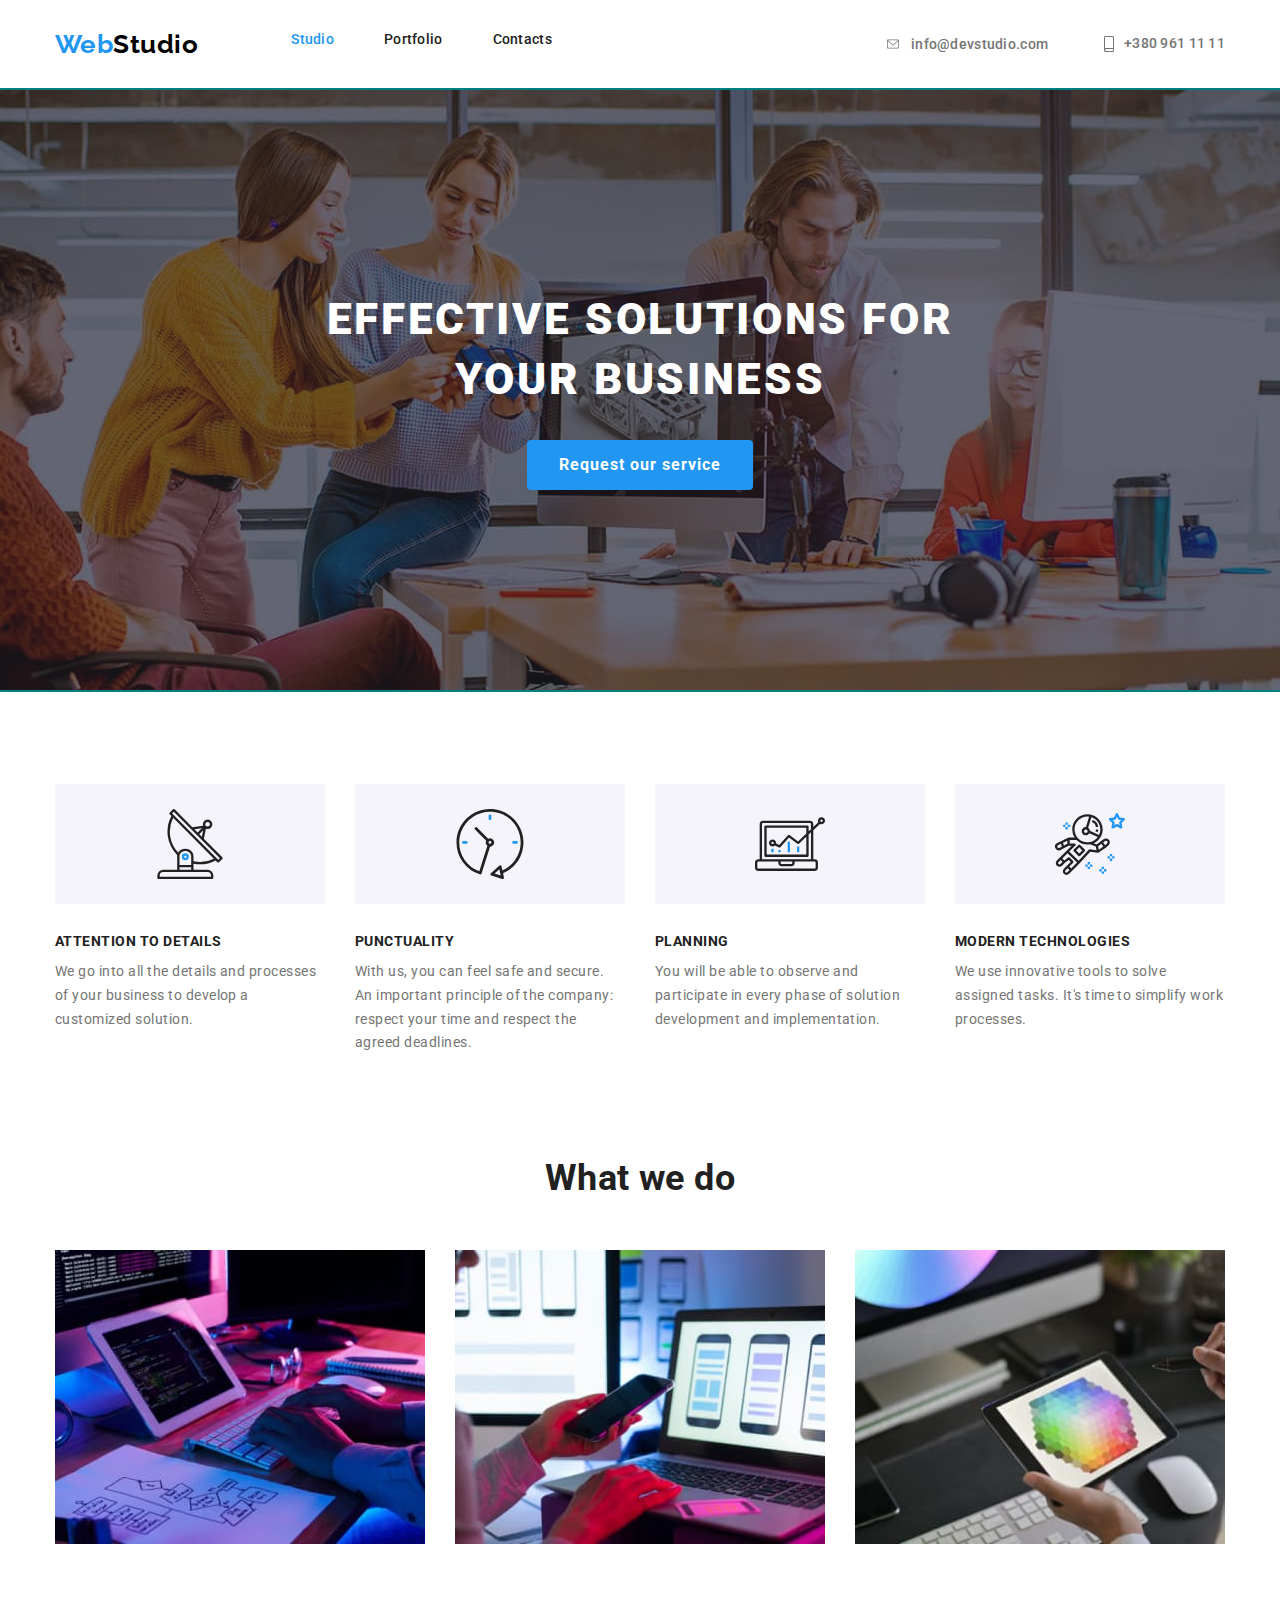
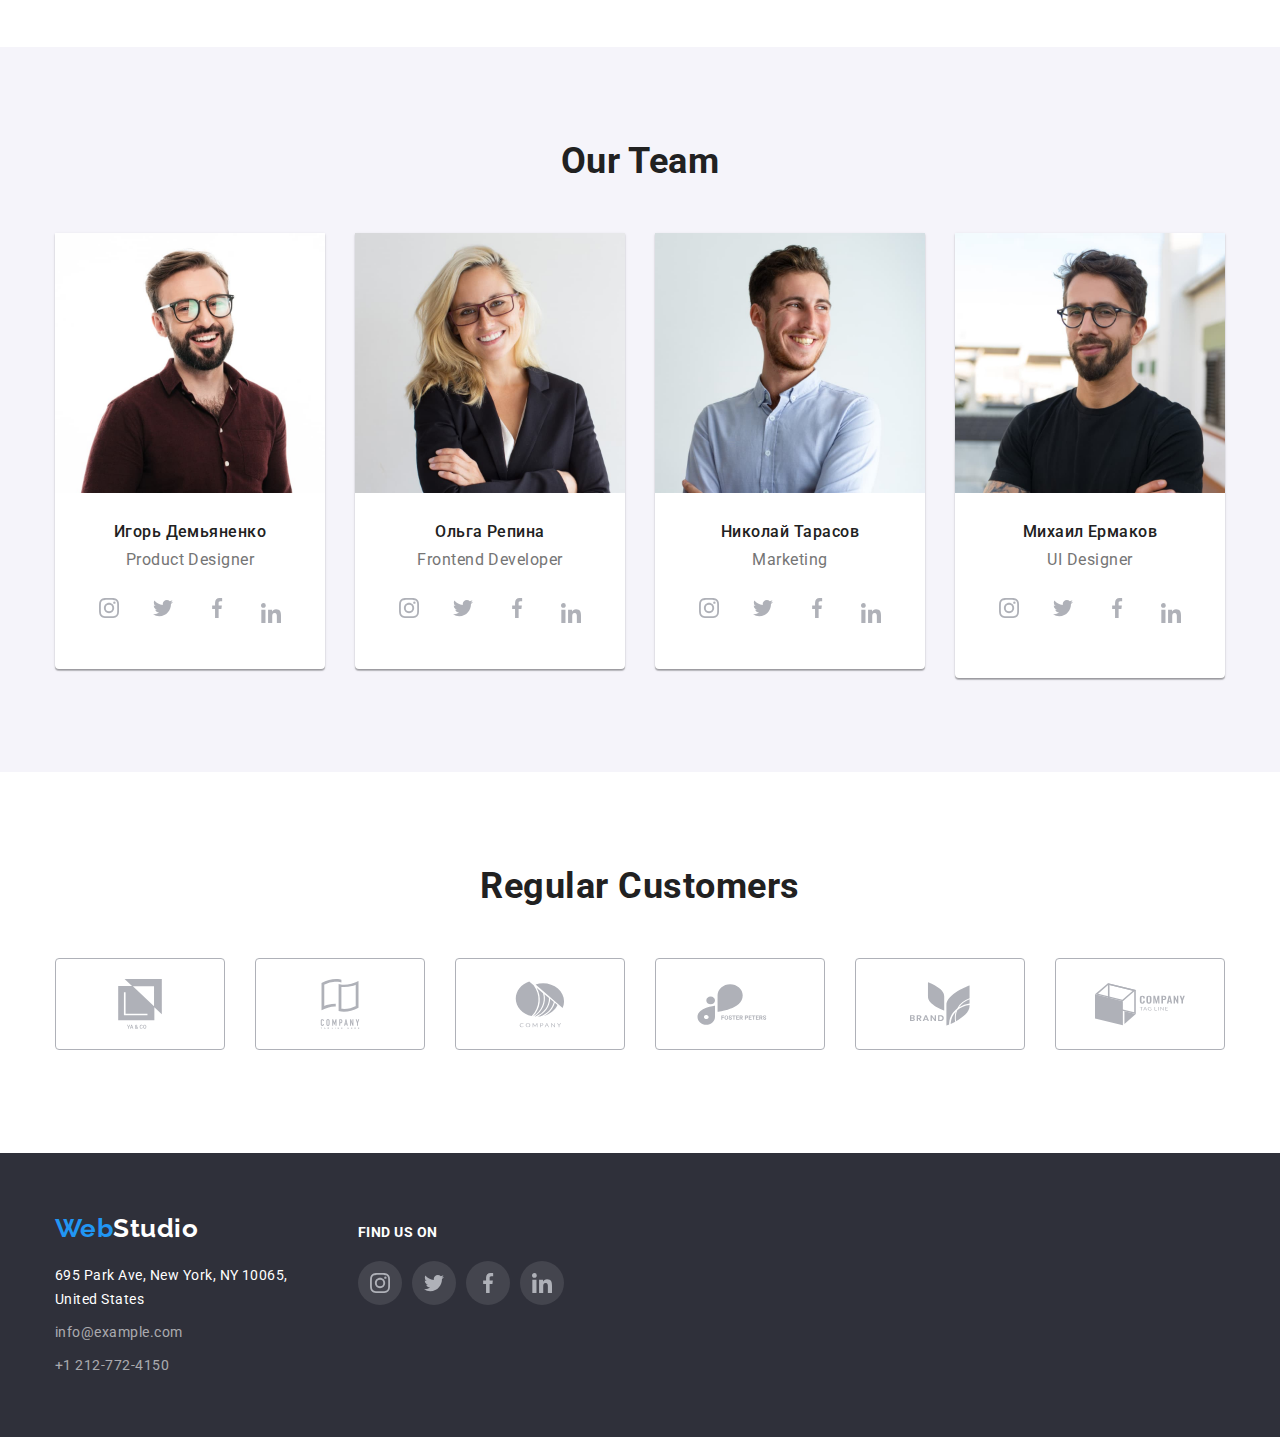
==== index.html @ 0991867a "Initial copy" ====
<!DOCTYPE html>
<html lang="en">
  <head>
    <title>WebStudio Homepage</title>
    <link rel="preconnect" href="https://fonts.googleapis.com" />
    <link rel="preconnect" href="https://fonts.gstatic.com" crossorigin />
    <link
      href="https://fonts.googleapis.com/css2?family=Raleway:wght@700&family=Roboto:wght@400;500;700;900&display=swap"
      rel="stylesheet"
    />
    <link
      rel="stylesheet"
      href="https://cdnjs.cloudflare.com/ajax/libs/modern-normalize/1.1.0/modern-normalize.min.css"
    />
    <link rel="stylesheet" href="./css/styles.css" />
    <meta charset="utf-8" />
  </head>

  <body>
    <!-- Header Section -->
    <header class="page-header">
      <div class="container header">
        <nav class="main-nav">
          <a href="./index.html" class="logo nodecor">Web<span class="logo-header">Studio</span></a>
          <ul class="site-nav nolist">
            <li class="item"><a class="link current nodecor" href="./index.html">Studio</a></li>
            <li class="item">
              <a class="link nodecor" href="./portfolio.html">Portfolio</a>
            </li>
            <li class="item"><a class="link nodecor" href="">Contacts</a></li>
          </ul>
        </nav>

        <ul class="site-nav-contacts nolist">
          <li class="item">
            <a class="header-contacts nodecor" href="mailto:info@devstudio.com"
              ><svg class="header-icon" width="16" height="12">
                <use href="./images/icons.svg#icon-envelope"></use></svg
              >info@devstudio.com</a
            >
          </li>
          <li class="item">
            <a class="header-contacts nodecor" href="tel:+380961111111"
              ><svg class="header-icon" width="16" height="16">
                <use href="./images/icons.svg#icon-smartphone"></use></svg
              >+380 961 11 11</a
            >
          </li>
        </ul>
      </div>
    </header>

    <!-- Main section -->
    <main>
      <!-- Hero section -->
      <section class="section hero hero-container overlay">
        <h1 class="hero-title">Effective solutions for your business</h1>
        <button class="button hero" type="button">Request our service</button>
      </section>

      <!-- Advantages section -->
      <section class="section">
        <div class="container">
          <h2 hidden>Company's advantages</h2>
          <ul class="adv nolist">
            <li class="adv-item">
              <div class="advantages-thumb">
                <svg class="advantages-icon" width="70px" height="70px">
                  <use href="./images/icons.svg#icon-antenna"></use>
                </svg>
              </div>

              <h3 class="advantages-features">Attention to details</h3>
              <p class="advantages-text">
                We go into all the details and processes of your business to develop a customized
                solution.
              </p>
            </li>
            <li class="adv-item">
              <div class="advantages-thumb">
                <svg class="advantages-icon" width="70px" height="70px">
                  <use href="./images/icons.svg#icon-clock"></use>
                </svg>
              </div>
              <h3 class="advantages-features">Punctuality</h3>
              <p class="advantages-text">
                With us, you can feel safe and secure. An important principle of the company:
                respect your time and respect the agreed deadlines.
              </p>
            </li>
            <li class="adv-item">
              <div class="advantages-thumb">
                <svg class="advantages-icon" width="70px" height="70px">
                  <use href="./images/icons.svg#icon-diagram"></use>
                </svg>
              </div>
              <h3 class="advantages-features">Planning</h3>
              <p class="advantages-text">
                You will be able to observe and participate in every phase of solution development
                and implementation.
              </p>
            </li>
            <li class="adv-item">
              <div class="advantages-thumb">
                <svg class="advantages-icon" width="70px" height="70px">
                  <use href="./images/icons.svg#icon-astronaut"></use>
                </svg>
              </div>
              <h3 class="advantages-features">Modern technologies</h3>
              <p class="advantages-text">
                We use innovative tools to solve assigned tasks. It's time to simplify work
                processes.
              </p>
            </li>
          </ul>
        </div>
      </section>

      <!-- 'What we do' section -->
      <section class="section no-top-padding">
        <div class="container">
          <h2 class="wedo-title">What we do</h2>
          <ul class="wedo-list nolist">
            <li class="item">
              <img
                src="./images/studio/what-we-do-1.jpg"
                alt="Person types in front of a tablet"
                width="370"
                height="294"
              />
            </li>
            <li class="item">
              <img
                src="./images/studio/what-we-do-2.jpg"
                alt="Person holds a cellphone"
                width="370"
                height="294"
              />
            </li>
            <li class="item">
              <img
                src="./images/studio/what-we-do-3.jpg"
                alt="Person looks at a tablet"
                width="370"
                height="294"
              />
            </li>
          </ul>
        </div>
      </section>

      <!-- 'Our Team' section-->
      <section class="section team">
        <div class="container team">
          <h2 class="team-title">Our Team</h2>
          <ul class="team-list nolist">
            <li class="team-member">
              <img
                src="./images/studio/our-team-1.jpg"
                alt="Фото Игоря Демьяненко"
                width="270"
                height="260"
                lang="ru"
              />
              <div class="team-member-description">
                <h3 class="team-name" lang="ru">Игорь Демьяненко</h3>
                <p class="team-role">Product Designer</p>
              </div>

              <ul class="social">
                <li>
                  <a class="social-link nodecor" href="" aria-label="Instagram Icon">
                    <span class="visually-hidden">Link to Instagram</span>
                    <svg class="social-icon" width="20px" height="20px">
                      <use href="./images/icons.svg#icon-instagram"></use></svg
                  ></a>
                </li>
                <li>
                  <a class="social-link nodecor" href="" aria-label="Twitter Icon">
                    <span class="visually-hidden">Link to Twitter</span>
                    <svg class="social-icon" width="20px" height="20px">
                      <use href="./images/icons.svg#icon-twitter"></use>
                    </svg>
                  </a>
                </li>
                <li>
                  <a class="social-link nodecor" href="" aria-label="Facebook Icon">
                    <span class="visually-hidden">Link to Facebook</span>
                    <svg class="social-icon" width="20px" height="20px">
                      <use href="./images/icons.svg#icon-facebook"></use>
                    </svg>
                  </a>
                </li>
                <li>
                  <a class="social-link nodecor" href="" aria-label="LinkedIn Icon">
                    <span class="visually-hidden">Link to LinkedIn</span>
                    <svg class="social-icon" width="20px" height="20px">
                      <use href="./images/icons.svg#icon-linkedin"></use></svg
                  ></a>
                </li>
              </ul>
            </li>
            <li class="team-member">
              <img
                src="./images/studio/our-team-2.jpg"
                alt="Фото Ольги Репиной"
                width="270"
                height="260"
                lang="ru"
              />
              <div class="team-member-description">
                <h3 class="team-name" lang="ru">Ольга Репина</h3>
                <p class="team-role">Frontend Developer</p>
              </div>
              <ul class="social">
                <li>
                  <a class="social-link nodecor" href="" aria-label="Instagram Icon">
                    <span class="visually-hidden">Link to Instagram</span>
                    <svg class="social-icon" width="20px" height="20px">
                      <use href="./images/icons.svg#icon-instagram"></use></svg
                  ></a>
                </li>
                <li>
                  <a class="social-link nodecor" href="" aria-label="Twitter Icon">
                    <span class="visually-hidden">Link to Twitter</span>
                    <svg class="social-icon" width="20px" height="20px">
                      <use href="./images/icons.svg#icon-twitter"></use>
                    </svg>
                  </a>
                </li>
                <li>
                  <a class="social-link nodecor" href="" aria-label="Facebook Icon">
                    <span class="visually-hidden">Link to Facebook</span>
                    <svg class="social-icon" width="20px" height="20px">
                      <use href="./images/icons.svg#icon-facebook"></use>
                    </svg>
                  </a>
                </li>
                <li>
                  <a class="social-link nodecor" href="" aria-label="LinkedIn Icon">
                    <span class="visually-hidden">Link to LinkedIn</span>
                    <svg class="social-icon" width="20px" height="20px">
                      <use href="./images/icons.svg#icon-linkedin"></use></svg
                  ></a>
                </li>
              </ul>
            </li>
            <li class="team-member">
              <img
                src="./images/studio/our-team-3.jpg"
                alt="Фото Николая Тарасова"
                width="270"
                height="260"
                lang="ru"
              />
              <div class="team-member-description">
                <h3 class="team-name" lang="ru">Николай Тарасов</h3>
                <p class="team-role">Marketing</p>
              </div>
              <ul class="social">
                <li>
                  <a class="social-link nodecor" href="" aria-label="Instagram Icon">
                    <span class="visually-hidden">Link to Instagram</span>
                    <svg class="social-icon" width="20px" height="20px">
                      <use href="./images/icons.svg#icon-instagram"></use></svg
                  ></a>
                </li>
                <li>
                  <a class="social-link nodecor" href="" aria-label="Twitter Icon">
                    <span class="visually-hidden">Link to Twitter</span>
                    <svg class="social-icon" width="20px" height="20px">
                      <use href="./images/icons.svg#icon-twitter"></use>
                    </svg>
                  </a>
                </li>
                <li>
                  <a class="social-link nodecor" href="" aria-label="Facebook Icon">
                    <span class="visually-hidden">Link to Facebook</span>
                    <svg class="social-icon" width="20px" height="20px">
                      <use href="./images/icons.svg#icon-facebook"></use>
                    </svg>
                  </a>
                </li>
                <li>
                  <a class="social-link nodecor" href="" aria-label="LinkedIn Icon">
                    <span class="visually-hidden">Link to LinkedIn</span>
                    <svg class="social-icon" width="20px" height="20px">
                      <use href="./images/icons.svg#icon-linkedin"></use></svg
                  ></a>
                </li>
              </ul>
            </li>
            <li class="team-member">
              <img
                src="./images/studio/our-team-4.jpg"
                alt="Фото Михаила Ермакова"
                width="270"
                height="260"
                lang="ru"
              />
              <div class="team-member-description">
                <h3 class="team-name" lang="ru">Михаил Ермаков</h3>
                <p class="team-role">UI Designer</p>
              </div>
              <ul class="social">
                <li>
                  <a class="social-link nodecor" href="" aria-label="Instagram Icon">
                    <span class="visually-hidden">Link to Instagram</span>
                    <svg class="social-icon" width="20px" height="20px">
                      <use href="./images/icons.svg#icon-instagram"></use></svg
                  ></a>
                </li>
                <li>
                  <a class="social-link nodecor" href="" aria-label="Twitter Icon">
                    <span class="visually-hidden">Link to Twitter</span>
                    <svg class="social-icon" width="20px" height="20px">
                      <use href="./images/icons.svg#icon-twitter"></use>
                    </svg>
                  </a>
                </li>
                <li>
                  <a class="social-link nodecor" href="" aria-label="Facebook Icon">
                    <span class="visually-hidden">Link to Facebook</span>
                    <svg class="social-icon" width="20px" height="20px">
                      <use href="./images/icons.svg#icon-facebook"></use>
                    </svg>
                  </a>
                </li>
                <li>
                  <a class="social-link nodecor" href="" aria-label="LinkedIn Icon">
                    <span class="visually-hidden">Link to LinkedIn</span>
                    <svg class="social-icon" width="20px" height="20px">
                      <use href="./images/icons.svg#icon-linkedin"></use></svg
                  ></a>
                </li>
              </ul>
            </li>
          </ul>
        </div>
      </section>
      <section class="section customers">
        <div class="container">
          <h2 class="customers-title">Regular Customers</h2>
          <ul class="customers-list nolist">
            <li class="item">
              <a class="nodecor customers-thumb" href="">
                <svg class="customers-icon" width="96px" height="50px">
                  <use href="./images/icons.svg#icon-client1"></use>
                </svg>
              </a>
            </li>
            <li class="item">
              <a class="nodecor customers-thumb" href="">
                <svg class="customers-icon" width="96px" height="50px">
                  <use href="./images/icons.svg#icon-client2"></use>
                </svg>
              </a>
            </li>
            <li class="item">
              <a class="nodecor customers-thumb" href="">
                <svg class="customers-icon" width="96px" height="50px">
                  <use href="./images/icons.svg#icon-client3"></use>
                </svg>
              </a>
            </li>
            <li class="item">
              <a class="nodecor customers-thumb" href="">
                <svg class="customers-icon" width="126px" height="85px">
                  <use href="./images/icons.svg#icon-client4"></use>
                </svg>
              </a>
            </li>
            <li class="item">
              <a class="nodecor customers-thumb" href="">
                <svg class="customers-icon" width="106px" height="60px">
                  <use href="./images/icons.svg#icon-client5"></use>
                </svg>
              </a>
            </li>
            <li class="item">
              <a class="nodecor customers-thumb" href="">
                <svg class="customers-icon" width="106px" height="90px">
                  <use href="./images/icons.svg#icon-client6"></use>
                </svg>
              </a>
            </li>
          </ul>
        </div>
      </section>
    </main>

    <!-- Footer Section -->
    <footer class="footer">
      <div class="container footer-main">
        <div class="footer-address">
          <a class="logo logo-footer nodecor" href="./index.html"
            >Web<span class="logo-spn">Studio</span></a
          >
          <address>
            <ul class="nolist">
              <li>
                <a
                  class="footer-location nodecor"
                  href="https://goo.gl/maps/E1iEUMU5giMTUFDc8"
                  target="_blank"
                  >695 Park Ave, New York, NY 10065, United States
                </a>
              </li>
              <li>
                <a class="footer-contacts nodecor" href="mailto:info@example.com"
                  >info@example.com</a
                >
              </li>
              <li>
                <a class="footer-contacts nodecor" href="tel:+12127724150">+1 212-772-4150</a>
              </li>
            </ul>
          </address>
        </div>

        <div class="find-us">
          <h3 class="find-us-title">Find us on</h3>
          <ul class="social-footer">
            <li>
              <a class="social-link-footer nodecor" href="" aria-label="Instagram Icon">
                <span class="visually-hidden">Link to Instagram</span>
                <svg class="social-icon-footer" width="20px" height="20px">
                  <use href="./images/icons.svg#icon-instagram"></use></svg
              ></a>
            </li>
            <li>
              <a class="social-link-footer nodecor" href="" aria-label="Twitter Icon">
                <span class="visually-hidden">Link to Twitter</span>
                <svg class="social-icon-footer" width="20px" height="20px">
                  <use href="./images/icons.svg#icon-twitter"></use>
                </svg>
              </a>
            </li>
            <li>
              <a class="social-link-footer nodecor" href="" aria-label="Facebook Icon">
                <span class="visually-hidden">Link to Facebook</span>
                <svg class="social-icon-footer" width="20px" height="20px">
                  <use href="./images/icons.svg#icon-facebook"></use>
                </svg>
              </a>
            </li>
            <li>
              <a class="social-link-footer nodecor" href="" aria-label="LinkedIn Icon">
                <span class="visually-hidden">Link to LinkedIn</span>
                <svg class="social-icon-footer" width="20px" height="20px">
                  <use href="./images/icons.svg#icon-linkedin"></use></svg
              ></a>
            </li>
          </ul>
        </div>
      </div>
    </footer>
  </body>
</html>
---- css/styles.css ----
/* Variables */
:root {
  --brand-color: #2196f3;
  --bg-color-dark: #2f303a;
  --bg-color-light: #f5f4fa;
  --text-primary: #757575;
  --text-secondary: #212121;
  --accent-color: #ffffff;
  --footer-contacts-color: rgba(255, 255, 255, 0.6);
  --footer-social-color: rgba(255, 255, 255, 0.1);
  --logo-header-color: #000000;
  --border-bottom-color: #ececec;
  --item-border-color: #eeeeee;
  --customers-thumb-color: #afb1b8;
}

html {
  box-sizing: border-box;
}

*,
*::before,
*::after {
  box-sizing: inherit;
}

body {
  margin: 0;

  font-family: 'Roboto', sans-serif;
  letter-spacing: 0.03em;

  background-color: var(--accent-color);
  color: var(--text-primary);
}

/* General Geometry */

.container {
  width: 1200px;
  padding-left: 15px;
  padding-right: 15px;
  margin-left: auto;
  margin-right: auto;

  /* outline: 2px solid tomato; */
}

h1,
h2,
h3,
h4,
h5,
h6,
p,
ul {
  margin-top: 0;
  margin-bottom: 0;
  padding: 0;
}

img {
  display: block;
  max-width: 100%;
  height: auto;
}

/*Singletones and Patterns*/

.nolist {
  list-style: none;
  padding: 0;
  margin: 0;
}

.nolist li {
  margin-bottom: 9px;
}

.nolist li:last-child {
  margin-bottom: 0px;
}

.site-nav-contacts .item {
  margin-bottom: 0px;
}

.nolist a {
  margin: 0;
}

.nodecor {
  text-decoration: none;
}

.visually-hidden {
  position: absolute;
  white-space: nowrap;
  width: 1px;
  height: 1px;
  overflow: hidden;
  border: 0;
  padding: 0;
  clip: rect(0 0 0 0);
  clip-path: inset(50%);
  margin: -1px;
}

/* Buttons */

.button {
  display: inline-block;
  border-radius: 4px;
  border-color: transparent;
  border-width: 0;

  font-family: inherit;
  cursor: pointer;
  font-weight: 500;
  font-size: 16px;
  line-height: 1.6;
  text-align: center;
  letter-spacing: inherit;
}

.button.hero {
  padding: 10px 32px;
  min-width: 216px;
  min-height: 50px;

  font-weight: 700;
  font-size: 16px;
  line-height: 1.88;
  align-items: center;
  text-align: center;
  letter-spacing: 0.06em;

  background-color: var(--brand-color);
  color: var(--accent-color);
}

/* For the first button that selects all items */
.button.all {
  padding: 6px 25px;
  min-width: 73px;
  min-height: 38px;

  background-color: var(--bg-color-light);
  color: var(--text-secondary);
}

.button.idle {
  padding: 6px 22px;
  min-width: 125px;
  min-height: 38px;

  background-color: var(--bg-color-light);
  color: var(--text-secondary);
}

.button:hover,
.button:focus,
.button:active {
  background-color: var(--brand-color);
  color: var(--accent-color);
}

/* HEADER */
.page-header > .container {
  display: flex;
}
.logo {
  font-family: 'Raleway', sans-serif;
  font-weight: 700;
  font-size: 26px;
  line-height: 1.2;

  color: var(--brand-color);
}
.logo-header {
  color: var(--logo-header-color);
}

/* Site navigation */
.main-nav {
  display: flex;
  align-items: center;
}

.site-nav {
  display: flex;
  margin-left: 93px;

  font-weight: 500;
  font-size: 14px;
  line-height: 1.14;
  letter-spacing: 0.02em;
}

.site-nav .item:not(:last-child) {
  margin-right: 50px;
}

.site-nav a:hover,
.site-nav a:focus,
.header-contacts:hover,
.header-contacts:focus {
  color: var(--brand-color);
}
.header-icon:hover,
.header-icon:focus {
  fill: var(--brand-color);
}

.link {
  display: block;
  padding-top: 32px;
  padding-bottom: 32px;

  color: var(--text-secondary);
}

.site-nav .link.current {
  color: var(--brand-color);
}

/* Header Contacts */

.site-nav-contacts {
  display: flex;
  align-items: center;
  margin-left: auto;
}

.site-nav-contacts .item + .item {
  margin-left: 50px;
}

.header-contacts {
  display: flex;
  align-items: center;
  padding-top: 32px;
  padding-bottom: 32px;

  font-weight: 500;
  font-size: 14px;
  line-height: 1.14;
  letter-spacing: 0.02em;

  color: inherit;
}

.container.header {
  margin-bottom: 0px;
}

.page-header {
  border-bottom: 1px solid var(--border-bottom-color);
}

.header-icon {
  margin-right: 10px;
  fill: currentColor;
}

/* HEADER end */

/* STUDIO PAGE MAIN */

.section {
  padding-top: 94px;
  padding-bottom: 94px;
}

.section.no-top-padding {
  padding-top: 0px;
}

/* Hero section */

.hero {
  background-color: var(--bg-color-dark);
  text-align: center;
  padding-top: 200px;
  padding-bottom: 200px;
}

.overlay {
  max-width: 1600px;
  min-height: 600px;
  margin-left: auto;
  margin-right: auto;
  outline: 2px solid teal;
  background-image: linear-gradient(to right, rgba(47, 48, 58, 0.4), rgba(47, 48, 58, 0.4)),
    url('../images/studio/hero-bg.jpg');
  background-repeat: no-repeat;
  background-position: center;
  background-size: cover;
}

.hero-title {
  margin-top: 0;
  /* margin for the hero button */
  margin-bottom: 30px;
  width: 696px;
  margin-left: auto;
  margin-right: auto;

  font-weight: 900;
  font-size: 44px;
  line-height: 1.36;
  letter-spacing: 0.06em;
  text-transform: uppercase;

  color: var(--accent-color);
}

/* Advantages section */
.adv {
  display: flex;
}

.advantages-thumb {
  display: flex;
  align-items: center;
  justify-content: center;
  width: 270px;
  height: 120px;
  margin-bottom: 30px;
  border-radius: 4px;
  background-color: var(--bg-color-light);
}

.advantages-thumb:hover {
  filter: drop-shadow(0px 4px 4px rgba(0, 0, 0, 0.25)) drop-shadow(0px 4px 4px rgba(0, 0, 0, 0.25));
}

.advantages-features {
  margin-bottom: 10px;

  font-weight: 700;
  font-size: 14px;
  line-height: 1.14;
  text-transform: uppercase;

  color: var(--text-secondary);
}

.advantages-text {
  font-size: 14px;
  line-height: 1.7;
}

.adv-item:not(:last-child) {
  margin-right: 30px;
}

/* We do section */
.wedo-title {
  margin-bottom: 50px;

  font-weight: 700;
  font-size: 36px;
  line-height: 1.16;
  text-align: center;

  color: var(--text-secondary);
}

.wedo-list {
  display: flex;
}

.wedo-list .item:not(:last-child) {
  margin-right: 30px;
}

/* Team section */
.team {
  background-color: var(--bg-color-light);
  margin-bottom: 0px;
}

.team-list {
  display: flex;
}

.team-member:not(:last-child) {
  margin-right: 30px;
}

.team-member {
  background-color: var(--accent-color);
  border-radius: 0 0 4px 4px;
  margin-bottom: 0;
  box-shadow: 0px 1px 3px rgba(0, 0, 0, 0.12), 0px 1px 1px rgba(0, 0, 0, 0.14),
    0px 2px 1px rgba(0, 0, 0, 0.2);
}

.team-member-description {
  padding-top: 30px;
  text-align: center;
}

.team-title {
  margin-bottom: 50px;
  font-weight: 700;
  font-size: 36px;
  line-height: 1.16;
  text-align: center;

  color: var(--text-secondary);
}

.team-name {
  margin-bottom: 10px;

  font-weight: 500;
  font-size: 16px;
  line-height: 1.18;

  color: var(--text-secondary);
}

.team-role {
  font-weight: 400;
  font-size: 16px;
  line-height: 1.18;
}

.social {
  display: flex;
  align-items: center;
  justify-content: center;
  column-gap: 10px;

  padding: 0;
  margin: 0;
  list-style: none;
  margin: 16px 32px 30px 32px;
}

.social-link {
  display: flex;
  align-items: center;
  justify-content: center;

  width: 44px;
  height: 44px;
  border-radius: 50%;
  background-color: var(--accent-color);
  color: var(--customers-thumb-color);
}

.social-icon {
  fill: currentColor;
}

.social-link:hover,
.social-link:focus,
.social-link-footer:hover,
.social-link-footer:focus {
  background-color: var(--brand-color);
  color: var(--accent-color);
}

/* Regular Customers section */

.customers {
  background-color: var(--accent-color);
  margin-bottom: 0px;
}

.customers-title {
  margin-bottom: 50px;
  font-weight: 700;
  font-size: 36px;
  line-height: 1.16;
  text-align: center;

  color: var(--text-secondary);
}

.customers-list {
  display: flex;
  justify-content: center;
}

.customers-thumb {
  display: flex;
  align-items: center;
  justify-content: center;
  margin-bottom: 0;
  background-color: var(--accent-color);
  border: 1px solid;
  border-color: var(--customers-thumb-color);
  color: var(--customers-thumb-color);
  border-radius: 4px;

  width: 170px;
  height: 92px;
}

.customers-icon {
  fill: currentColor;
}

.customers-thumb:hover,
.customers-thumb:focus {
  color: var(--brand-color);
  border-color: var(--brand-color);
}

.customers-list .item:not(:last-child) {
  margin-right: 30px;
}

/* STUDIO PAGE MAIN end*/

/* PORTFOLIO PAGE */
.radio {
  display: flex;
  justify-content: center;

  margin-bottom: 50px;
}

.radio .item {
  margin-bottom: 0;
}

.radio .item:hover,
.radio .item:focus {
  box-shadow: 0px 3px 1px rgba(0, 0, 0, 0.1), 0px 1px 2px rgba(0, 0, 0, 0.08),
    0px 2px 2px rgba(0, 0, 0, 0.12);
  border-radius: 4px;
}

.radio .item:not(:last-child) {
  margin-right: 8px;
}

.portfolio {
  display: flex;
  flex-wrap: wrap;
}

.portfolio .item {
  width: calc((100% - 60px) / 3);
  margin-right: 30px;
  margin-bottom: 30px;
}

.portfolio-item-link {
  display: block;
}

.portfolio-item-link:hover,
.portfolio-item-link:focus {
  box-shadow: 0px 1px 1px rgba(0, 0, 0, 0.12), 0px 4px 4px rgba(0, 0, 0, 0.06),
    1px 4px 6px rgba(0, 0, 0, 0.16);
}

.portfolio .item:nth-child(3n) {
  margin-right: 0px;
}

.portfolio .item:nth-last-child(-n + 3) {
  margin-bottom: 0;
}

.item-description {
  padding-top: 20px;
  padding-bottom: 20px;
  padding-left: 24px;
  padding-right: 24px;
  text-align: left;

  border: 1px solid var(--item-border-color);
  border-top-width: 0px;
}

.items-title {
  margin-bottom: 4px;

  font-weight: 700;
  font-size: 18px;
  line-height: 2;
  letter-spacing: 0.06em;

  color: var(--text-secondary);
}
.items-filter {
  font-size: 16px;
  line-height: 1.9;

  color: var(--text-primary);
}
/* PORTFOLIO PAGE end */

/* Footer */

.logo-footer {
  display: inline-block;
  margin-bottom: 20px;
}
.logo-spn {
  color: var(--accent-color);
}

.footer {
  padding-top: 60px;
  padding-bottom: 60px;

  font-style: normal;

  background-color: var(--bg-color-dark);
}

.footer-main {
  display: flex;
  align-items: baseline;
}

.find-us-title {
  margin-bottom: 20px;

  font-weight: 700;
  font-size: 14px;
  line-height: 1.14;
  text-transform: uppercase;

  color: var(--accent-color);
}

.find-us {
  margin-left: 70px;
}

.social-footer {
  display: flex;
  align-items: center;
  justify-content: center;
  column-gap: 10px;

  padding: 0;
  margin: 0;
  list-style: none;
}

.social-link-footer {
  display: flex;
  align-items: center;
  justify-content: center;

  width: 44px;
  height: 44px;
  border-radius: 50%;
  background-color: var(--footer-social-color);
  color: var(--customers-thumb-color);
}

.social-icon-footer {
  fill: currentColor;
}

.footer-location {
  display: inline-block;
  margin-top: 10px;
  margin-bottom: 9px;
  width: 233px;

  font-size: 14px;
  font-style: normal;
  line-height: 1.7;

  color: var(--accent-color);
}
.footer-contacts {
  display: inline-block;
  margin-bottom: 9px;

  font-size: 14px;
  font-style: normal;
  line-height: 1.7;

  color: var(--footer-contacts-color);
}

.footer-location:hover,
.footer-location:focus,
.footer-contacts:hover,
.footer-contacts:focus {
  color: var(--brand-color);
}
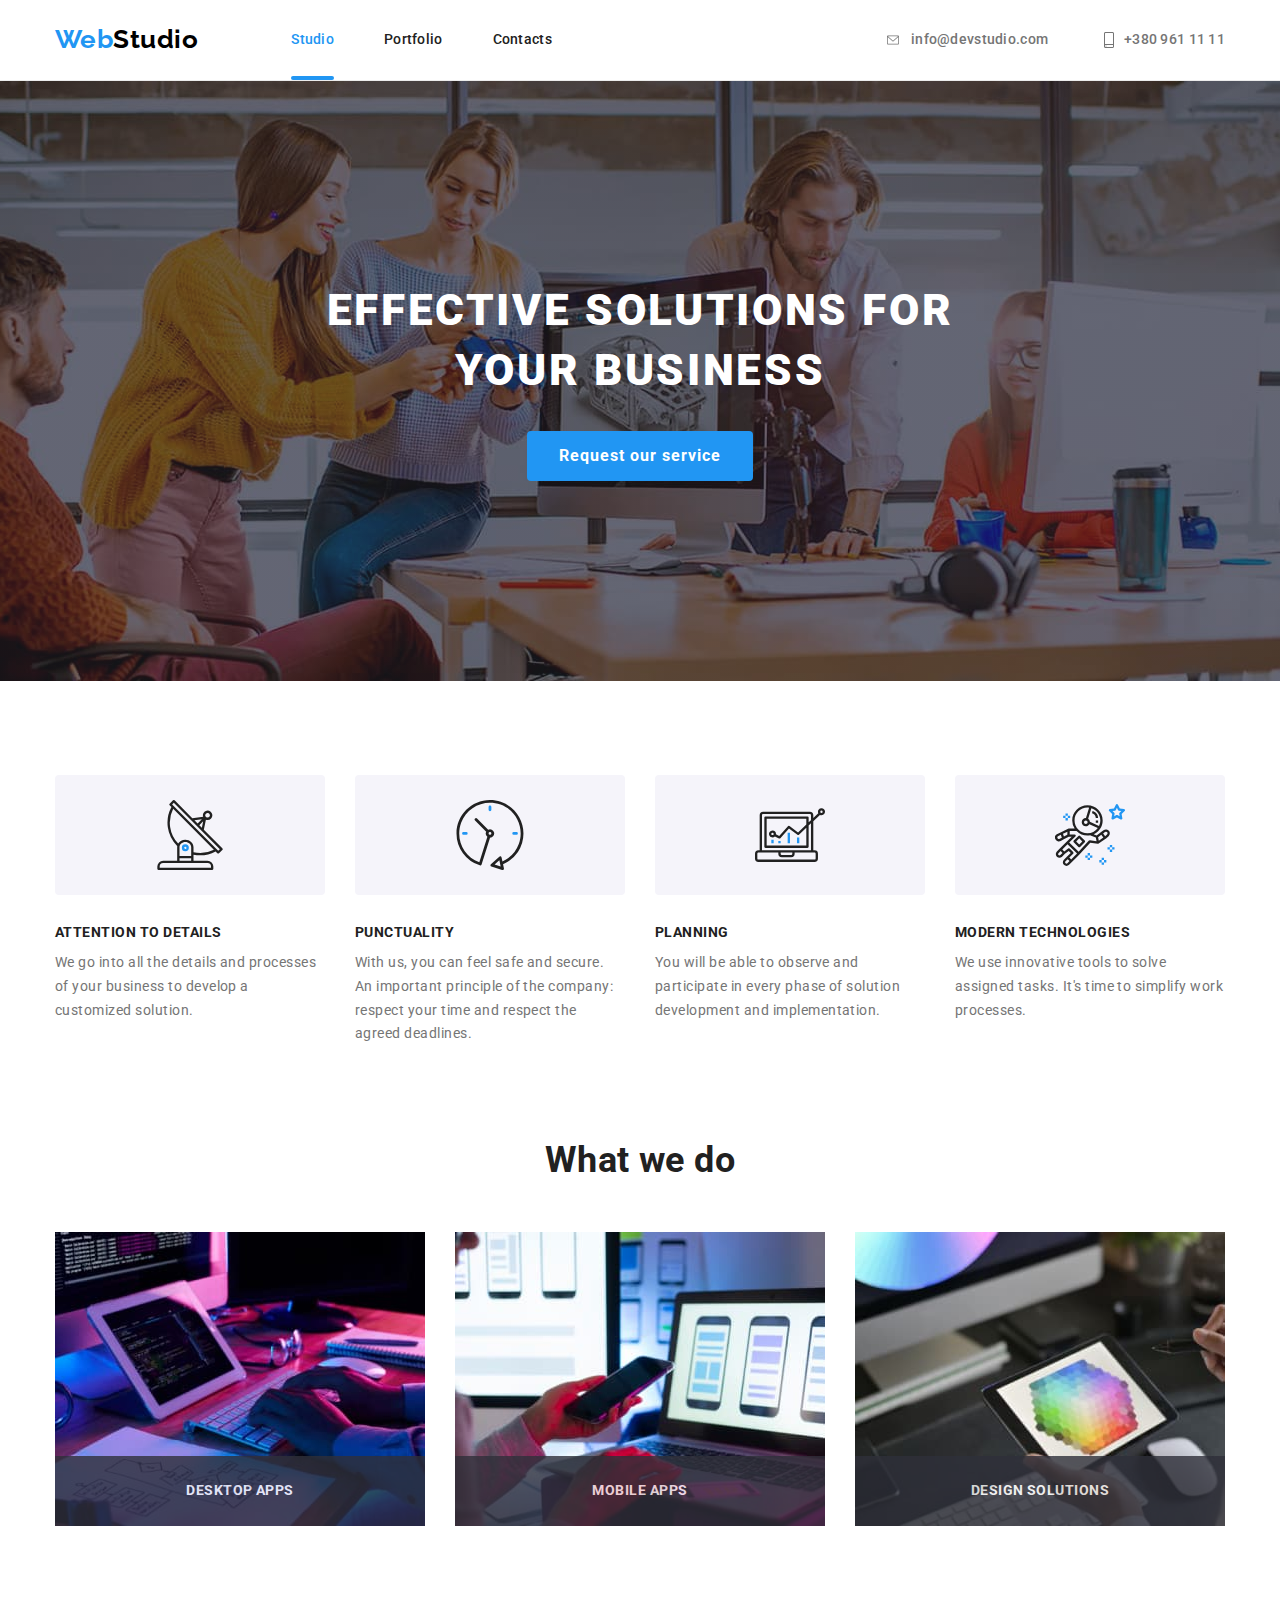
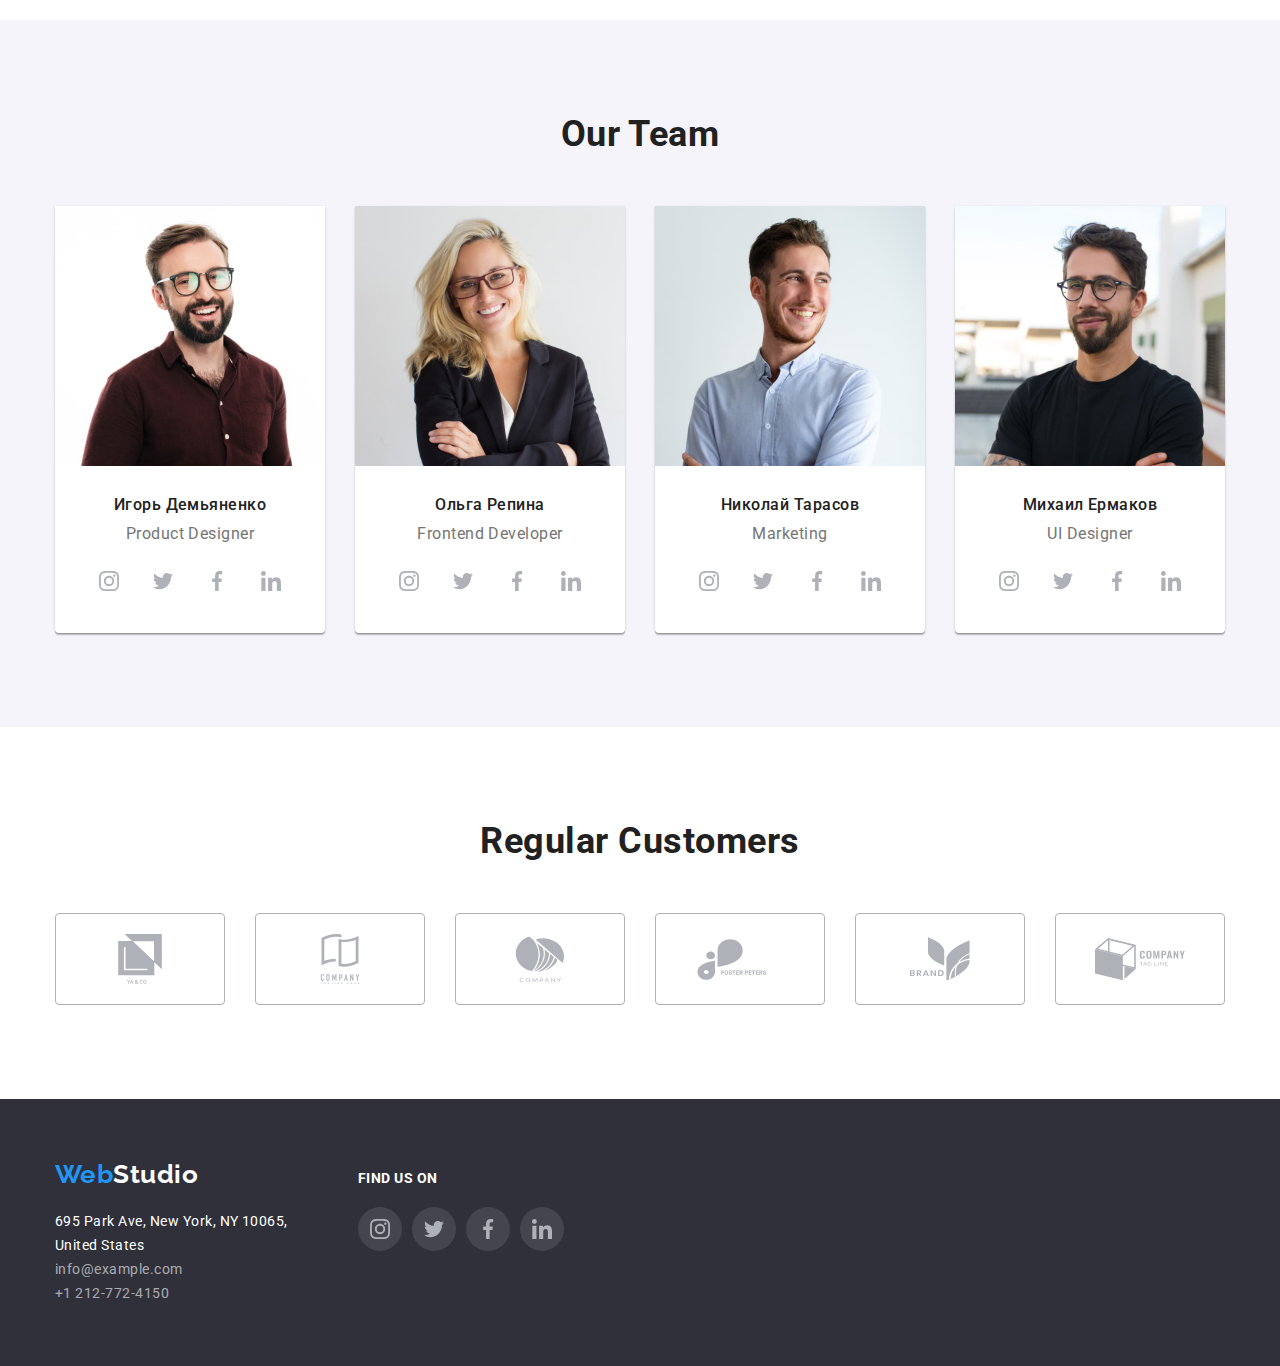
==== commit 6cf249a0: "Modal Window" ====
--- a/index.html
+++ b/index.html
@@ -23,7 +23,9 @@
         <nav class="main-nav">
           <a href="./index.html" class="logo nodecor">Web<span class="logo-header">Studio</span></a>
           <ul class="site-nav nolist">
-            <li class="item"><a class="link current nodecor" href="./index.html">Studio</a></li>
+            <li class="item test">
+              <a class="link current nodecor" href="./index.html">Studio</a>
+            </li>
             <li class="item">
               <a class="link nodecor" href="./portfolio.html">Portfolio</a>
             </li>
@@ -55,7 +57,7 @@
       <!-- Hero section -->
       <section class="section hero hero-container overlay">
         <h1 class="hero-title">Effective solutions for your business</h1>
-        <button class="button hero" type="button">Request our service</button>
+        <button class="button hero" data-modal-open type="button">Request our service</button>
       </section>
 
       <!-- Advantages section -->
@@ -128,6 +130,7 @@
                 width="370"
                 height="294"
               />
+              <p class="wedo-label">Desktop Apps</p>
             </li>
             <li class="item">
               <img
@@ -136,6 +139,7 @@
                 width="370"
                 height="294"
               />
+              <p class="wedo-label">Mobile Apps</p>
             </li>
             <li class="item">
               <img
@@ -144,6 +148,7 @@
                 width="370"
                 height="294"
               />
+              <p class="wedo-label">Design Solutions</p>
             </li>
           </ul>
         </div>
@@ -455,5 +460,20 @@
         </div>
       </div>
     </footer>
+
+    <!-- Modal window -->
+
+    <div class="backdrop is-hidden" data-modal>
+      <div class="modal">
+        <button class="button-modal-close" data-modal-close>
+          <svg width="30px" height="30px">
+            <use href="./images/icons.svg#icon-closeblack"></use>
+          </svg>
+        </button>
+      </div>
+    </div>
+
+    <!-- Script -->
+    <script src="./js/modal.js"></script>
   </body>
 </html>
--- a/css/styles.css
+++ b/css/styles.css
@@ -73,9 +73,11 @@
   margin: 0;
 }
 
-.nolist li {
+/* TODO: Solve this - tel in the header moves */
+
+/* .nolist li {
   margin-bottom: 9px;
-}
+} */
 
 .nolist li:last-child {
   margin-bottom: 0px;
@@ -224,6 +226,23 @@
   color: var(--brand-color);
 }
 
+.site-nav > .item {
+  position: relative;
+}
+
+.current::after {
+  position: absolute;
+
+  bottom: 0;
+  left: 0;
+  content: '';
+  height: 4px;
+  width: 100%;
+
+  background-color: var(--brand-color);
+  border-radius: 2px;
+}
+
 /* Header Contacts */
 
 .site-nav-contacts {
@@ -290,7 +309,6 @@
   min-height: 600px;
   margin-left: auto;
   margin-right: auto;
-  outline: 2px solid teal;
   background-image: linear-gradient(to right, rgba(47, 48, 58, 0.4), rgba(47, 48, 58, 0.4)),
     url('../images/studio/hero-bg.jpg');
   background-repeat: no-repeat;
@@ -371,8 +389,45 @@
   display: flex;
 }
 
+.wedo-list .item {
+  position: relative;
+}
+
 .wedo-list .item:not(:last-child) {
   margin-right: 30px;
+}
+
+/* .wedo-list > .item:hover .wedo-label {
+  display: block;
+} */
+
+/* TODO: resolve issue with li margin in more elegant way */
+
+/* .wedo-list .nolist {
+  margin-bottom: 0px;
+} */
+
+.wedo-label {
+  position: absolute;
+  left: 0;
+  bottom: 0;
+  width: 100%;
+
+  padding: 27px;
+  margin: 0;
+  min-height: 70px;
+  background-color: var(--bg-color-dark);
+  opacity: 0.8;
+
+  font-weight: 700;
+  font-size: 14px;
+  line-height: 1.14;
+  text-align: center;
+  text-transform: uppercase;
+
+  color: var(--accent-color);
+
+  /* display: none; */
 }
 
 /* Team section */
@@ -693,3 +748,108 @@
 .footer-contacts:focus {
   color: var(--brand-color);
 }
+
+/* Modal window */
+.backdrop {
+  position: fixed;
+  top: 0;
+  left: 0;
+
+  /* z-index: 100; */
+
+  width: 100%;
+  height: 100%;
+  background-color: rgba(0, 0, 0, 0.2);
+  border: 1px solid #000000;
+  box-shadow: 0px 4px 4px rgba(0, 0, 0, 0.25);
+}
+
+.backdrop.is-hidden {
+  visibility: hidden;
+  opacity: 0;
+  pointer-events: none;
+}
+
+/* TODO: change position */
+.modal {
+  position: absolute;
+  top: 50%;
+  left: 50%;
+  transform: translate(-50%, -50%);
+  transition: transform 250ms cubic-bezier(0.4, 0, 0.2, 1);
+  /* transform: scaleX(100%); */
+  /* transition: scale opacity; */
+
+  min-width: 528px;
+  min-height: 581px;
+  /* padding: 20px; */
+
+  background-color: var(--accent-color);
+  border-radius: 4px;
+  border: 1px solid #000000;
+  box-shadow: 0px 1px 3px rgba(0, 0, 0, 0.12), 0px 1px 1px rgba(0, 0, 0, 0.14),
+    0px 2px 1px rgba(0, 0, 0, 0.2);
+  /* filter: drop-shadow(0px 4px 4px rgba(0, 0, 0, 0.25)); */
+}
+
+.button-modal-close {
+  position: absolute;
+  top: 8px;
+  right: 8px;
+  padding: 0;
+
+  display: flex;
+  align-items: center;
+  border-radius: 50%;
+  justify-content: center;
+  background-color: inherit;
+  border: 1px solid rgba(0, 0, 0, 0.1);
+
+  font-family: inherit;
+  cursor: pointer;
+  font-weight: 500;
+  font-size: 16px;
+  line-height: 1.6;
+  text-align: center;
+  letter-spacing: inherit;
+}
+
+/* USE FOR PORTFOLIO */
+
+/*  
+.wedo-list > .item:hover .wedo-label {
+  display: block;
+}
+
+
+
+/* .wedo-list .nolist {
+  margin-bottom: 0px;
+} 
+
+.wedo-label {
+  position: absolute;
+  left: 0;
+  bottom: 0;
+  width: 100%;
+
+  padding: 27px;
+  margin: 0;
+  min-height: 70px;
+  background-color: var(--bg-color-dark);
+  opacity: 0.8;
+
+  font-weight: 700;
+  font-size: 14px;
+  line-height: 1.14;
+  text-align: center;
+  text-transform: uppercase;
+
+  color: var(--accent-color);
+
+  display: none;
+
+  /* opacity: 0; */
+/* pointer-events: none; *
+}
+*/
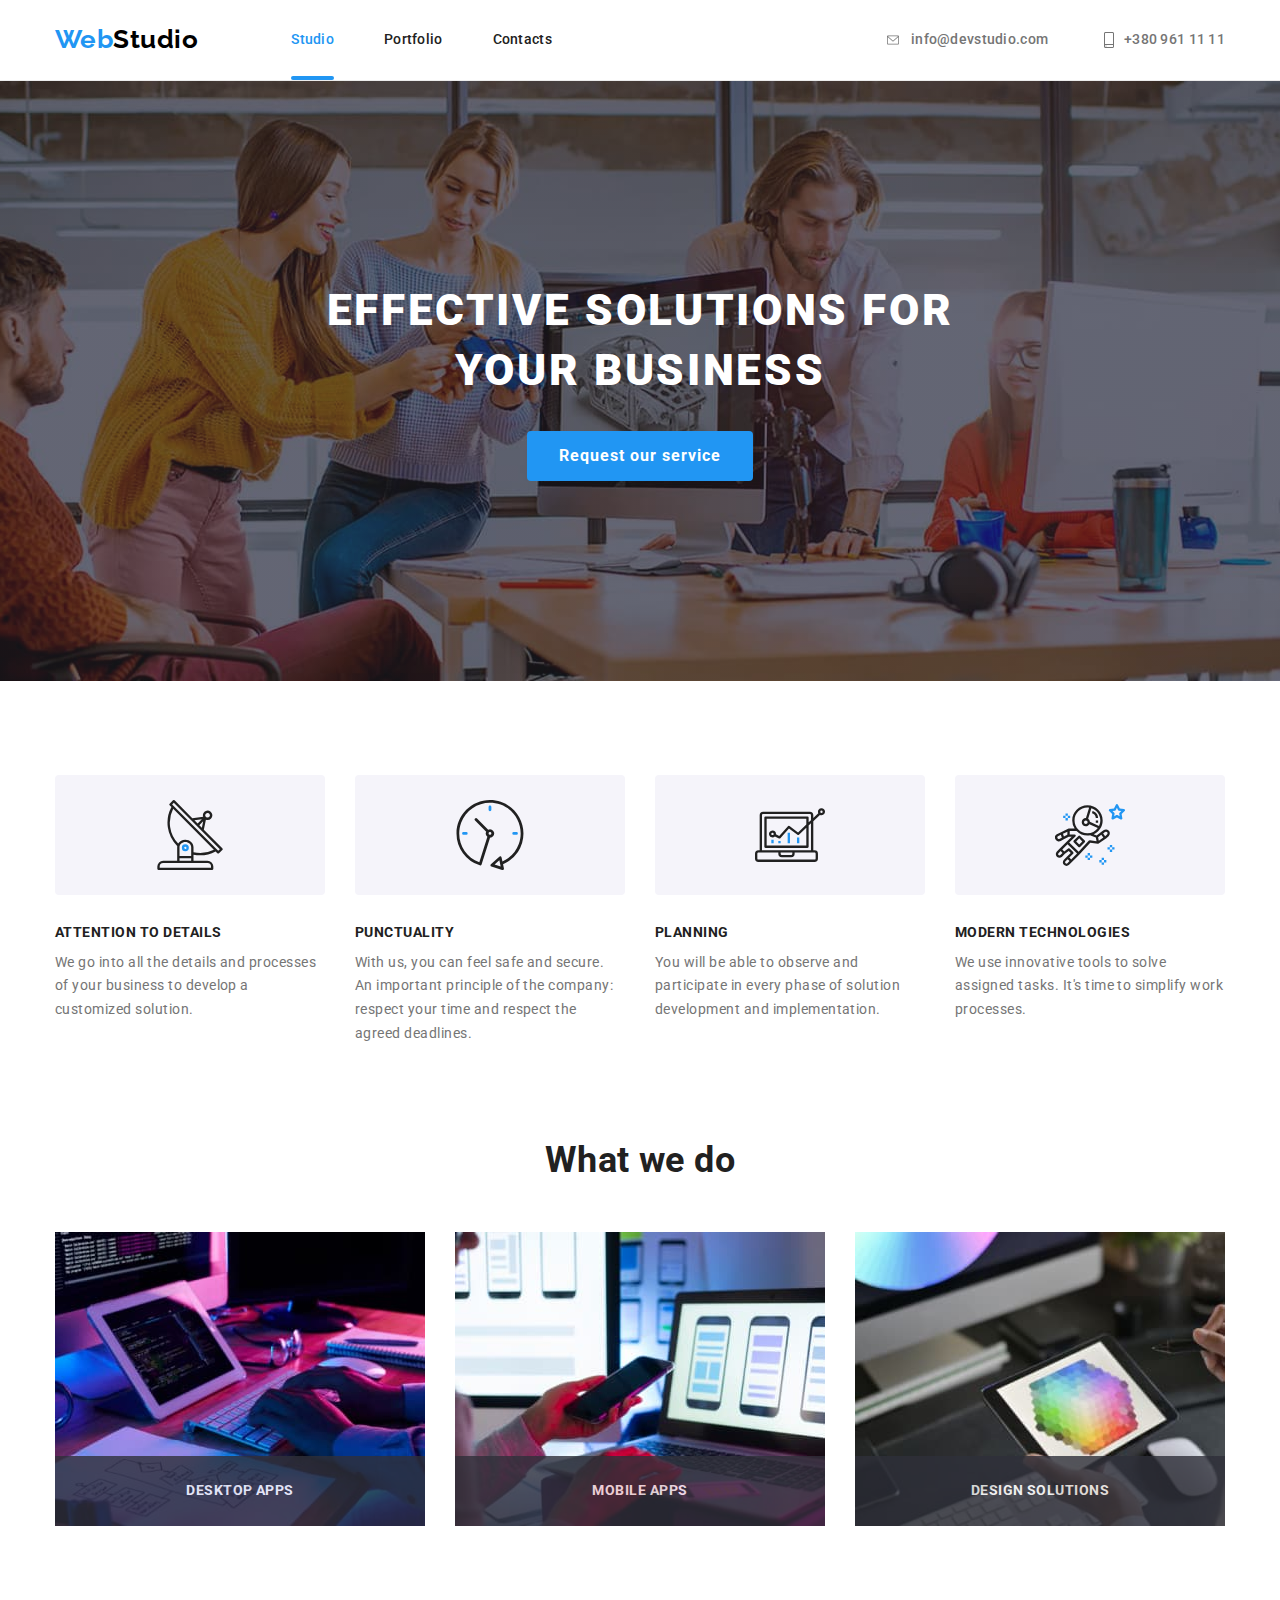
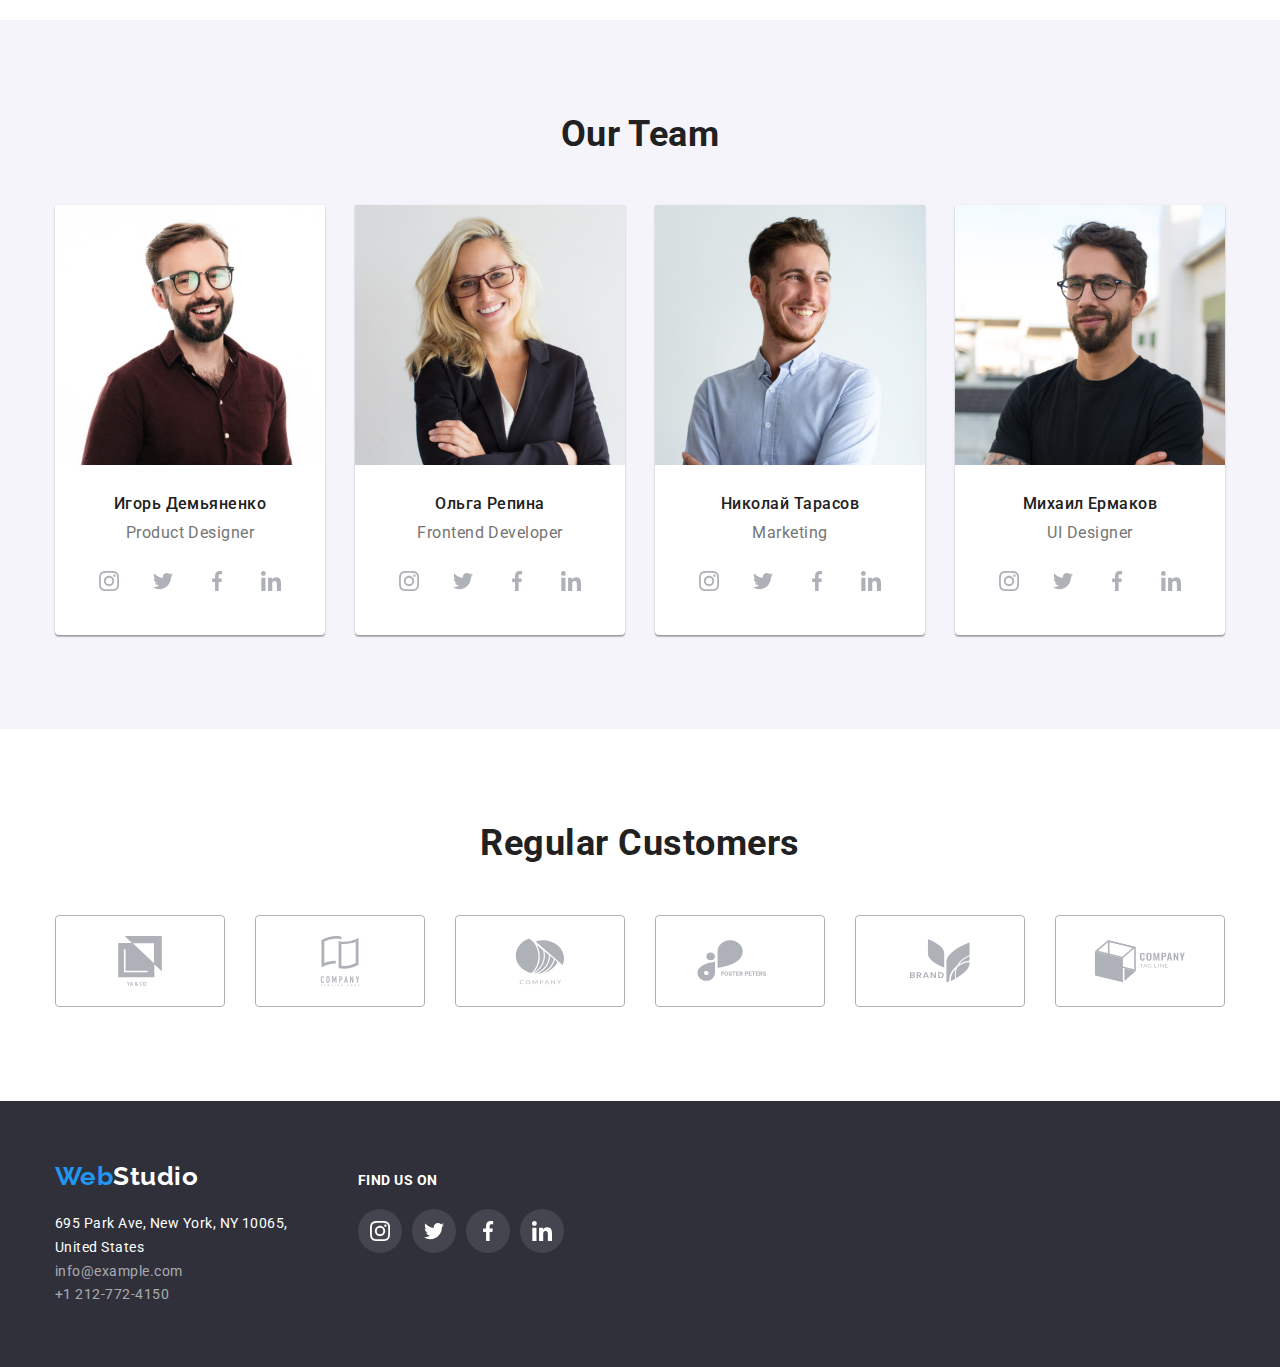
==== commit f68b1f04: "Changes from the previous homework" ====
--- a/index.html
+++ b/index.html
@@ -424,7 +424,7 @@
         </div>
 
         <div class="find-us">
-          <h3 class="find-us-title">Find us on</h3>
+          <p class="find-us-title">Find us on</p>
           <ul class="social-footer">
             <li>
               <a class="social-link-footer nodecor" href="" aria-label="Instagram Icon">
@@ -467,7 +467,7 @@
       <div class="modal">
         <button class="button-modal-close" data-modal-close>
           <svg width="30px" height="30px">
-            <use href="./images/icons.svg#icon-closeblack"></use>
+            <use href="./images/icons.svg#icon-vector"></use>
           </svg>
         </button>
       </div>
--- a/css/styles.css
+++ b/css/styles.css
@@ -165,6 +165,7 @@
 .button:active {
   background-color: var(--brand-color);
   color: var(--accent-color);
+  box-shadow: 0px 4px 4px rgba(0, 0, 0, 0.15);
 }
 
 /* HEADER */
@@ -306,7 +307,6 @@
 
 .overlay {
   max-width: 1600px;
-  min-height: 600px;
   margin-left: auto;
   margin-right: auto;
   background-image: linear-gradient(to right, rgba(47, 48, 58, 0.4), rgba(47, 48, 58, 0.4)),
@@ -453,7 +453,9 @@
 }
 
 .team-member-description {
+  margin: 0;
   padding-top: 30px;
+  padding-bottom: 16px;
   text-align: center;
 }
 
@@ -490,9 +492,8 @@
   column-gap: 10px;
 
   padding: 0;
-  margin: 0;
   list-style: none;
-  margin: 16px 32px 30px 32px;
+  margin-bottom: 32px;
 }
 
 .social-link {
@@ -712,7 +713,7 @@
   height: 44px;
   border-radius: 50%;
   background-color: var(--footer-social-color);
-  color: var(--customers-thumb-color);
+  color: var(--accent-color);
 }
 
 .social-icon-footer {
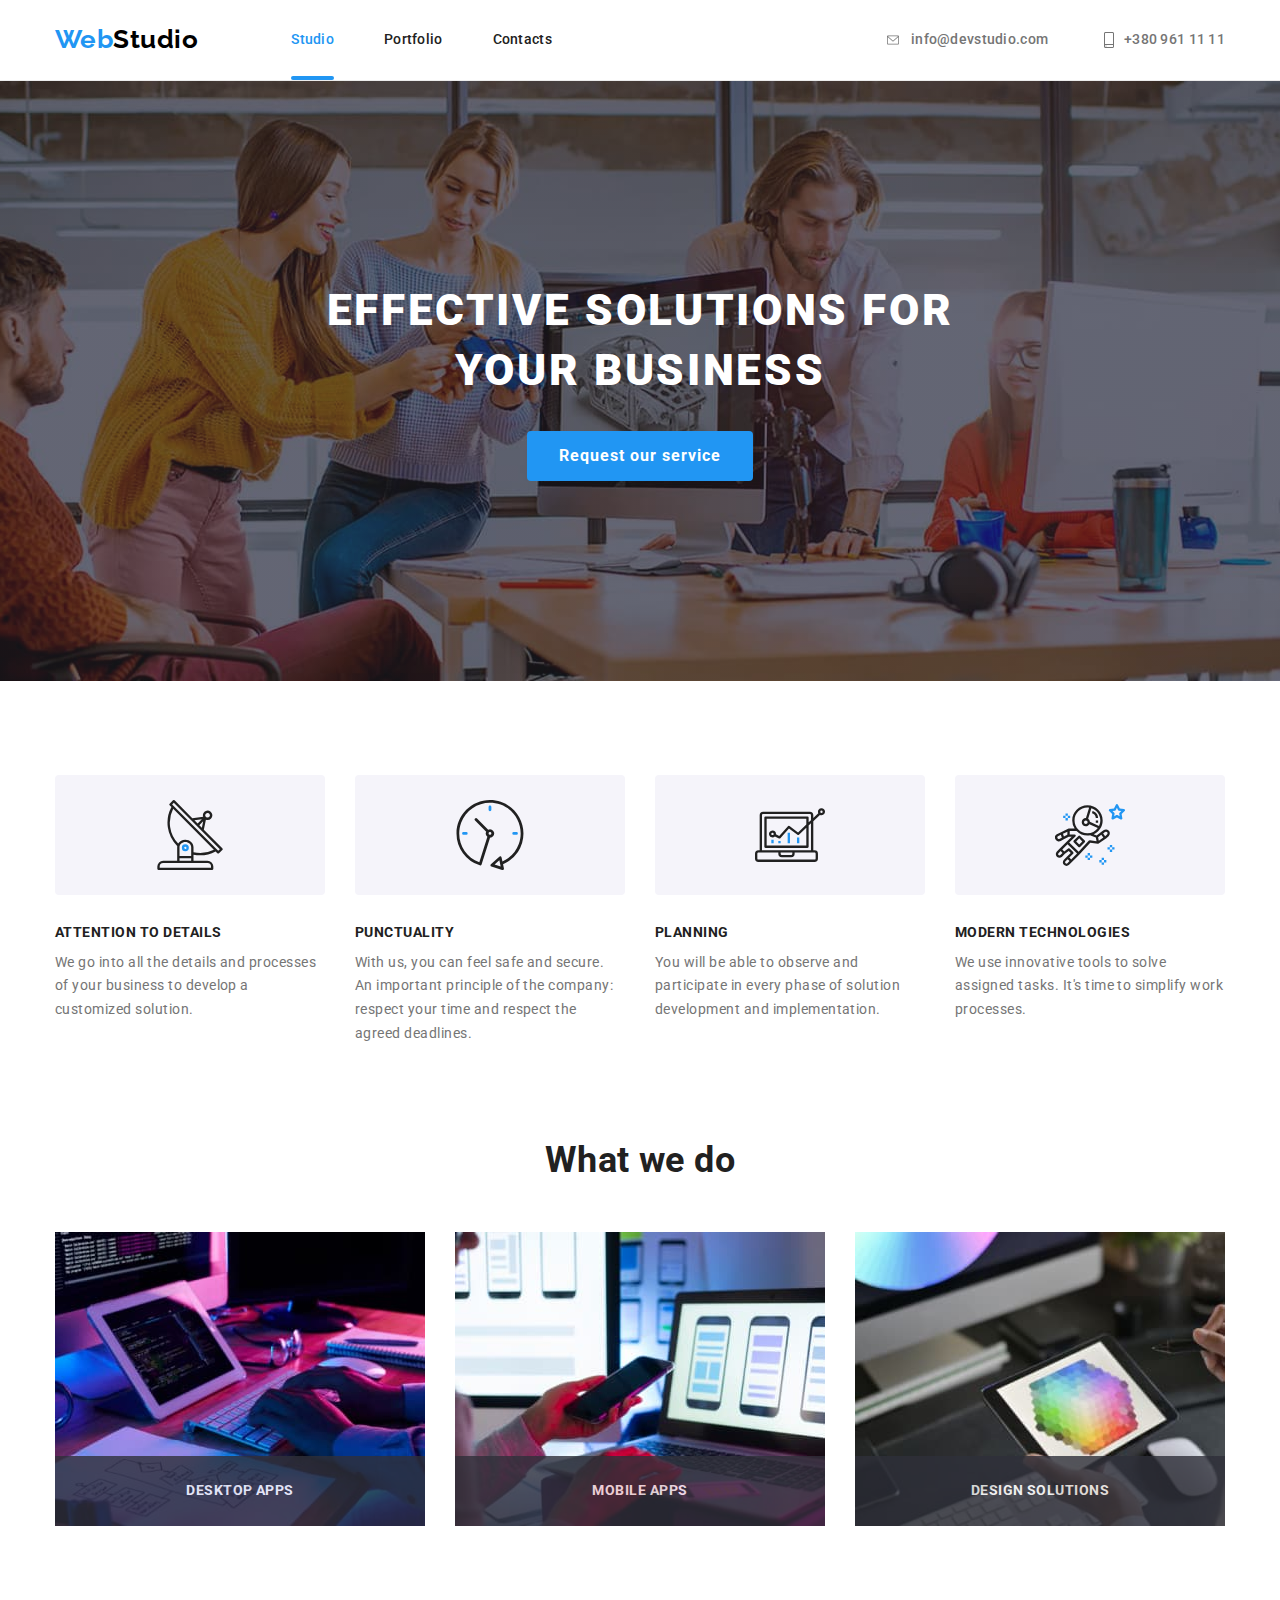
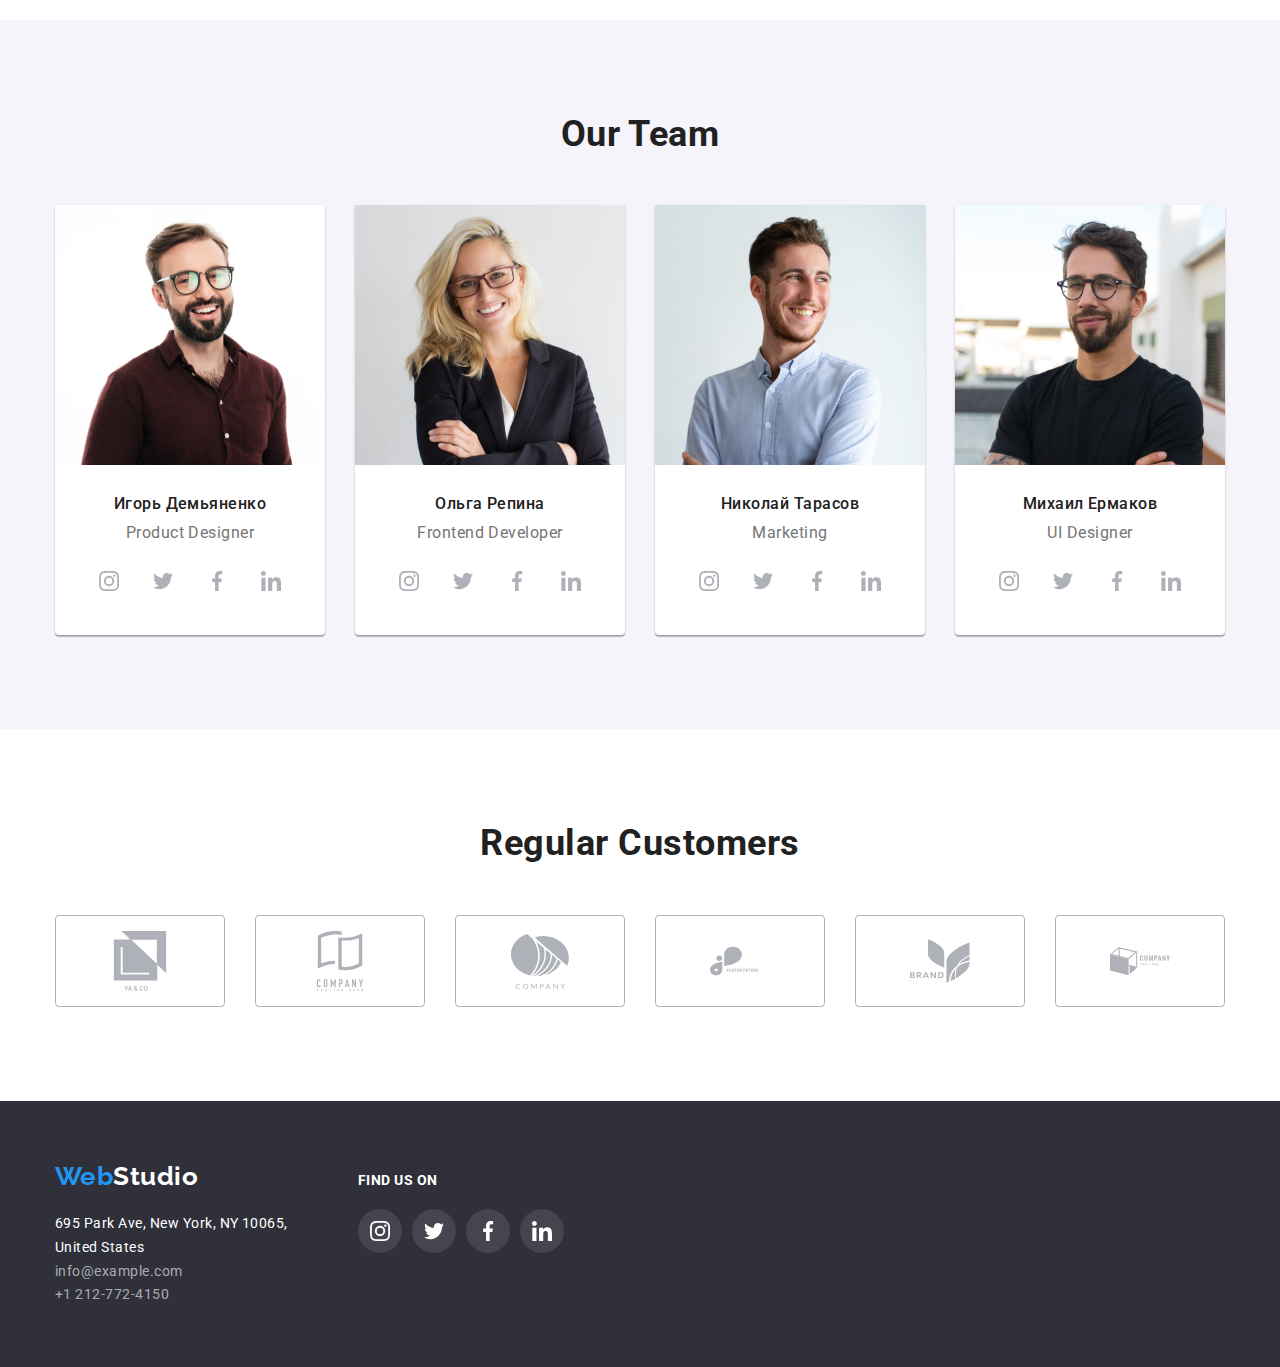
==== commit ded3c2bf: "Transitions" ====
--- a/index.html
+++ b/index.html
@@ -349,28 +349,28 @@
           <ul class="customers-list nolist">
             <li class="item">
               <a class="nodecor customers-thumb" href="">
-                <svg class="customers-icon" width="96px" height="50px">
+                <svg class="customers-icon" width="106px" height="60px">
                   <use href="./images/icons.svg#icon-client1"></use>
                 </svg>
               </a>
             </li>
             <li class="item">
               <a class="nodecor customers-thumb" href="">
-                <svg class="customers-icon" width="96px" height="50px">
+                <svg class="customers-icon" width="106px" height="60px">
                   <use href="./images/icons.svg#icon-client2"></use>
                 </svg>
               </a>
             </li>
             <li class="item">
               <a class="nodecor customers-thumb" href="">
-                <svg class="customers-icon" width="96px" height="50px">
+                <svg class="customers-icon" width="106px" height="60px">
                   <use href="./images/icons.svg#icon-client3"></use>
                 </svg>
               </a>
             </li>
             <li class="item">
               <a class="nodecor customers-thumb" href="">
-                <svg class="customers-icon" width="126px" height="85px">
+                <svg class="customers-icon" width="106px" height="60px">
                   <use href="./images/icons.svg#icon-client4"></use>
                 </svg>
               </a>
@@ -384,7 +384,7 @@
             </li>
             <li class="item">
               <a class="nodecor customers-thumb" href="">
-                <svg class="customers-icon" width="106px" height="90px">
+                <svg class="customers-icon" width="106px" height="60px">
                   <use href="./images/icons.svg#icon-client6"></use>
                 </svg>
               </a>
@@ -466,7 +466,7 @@
     <div class="backdrop is-hidden" data-modal>
       <div class="modal">
         <button class="button-modal-close" data-modal-close>
-          <svg width="30px" height="30px">
+          <svg width="18px" height="18px">
             <use href="./images/icons.svg#icon-vector"></use>
           </svg>
         </button>
--- a/css/styles.css
+++ b/css/styles.css
@@ -73,12 +73,6 @@
   margin: 0;
 }
 
-/* TODO: Solve this - tel in the header moves */
-
-/* .nolist li {
-  margin-bottom: 9px;
-} */
-
 .nolist li:last-child {
   margin-bottom: 0px;
 }
@@ -111,6 +105,9 @@
 /* Buttons */
 
 .button {
+  transition: background-color 250ms cubic-bezier(0.4, 0, 0.2, 1),
+    color 250ms cubic-bezier(0.4, 0, 0.2, 1), box-shadow 250ms cubic-bezier(0.4, 0, 0.2, 1);
+
   display: inline-block;
   border-radius: 4px;
   border-color: transparent;
@@ -204,15 +201,30 @@
   margin-right: 50px;
 }
 
+.site-nav a,
+.site-nav a,
+.header-contacts,
+.header-contacts {
+  transition: color 250ms cubic-bezier(0.4, 0, 0.2, 1);
+}
+
 .site-nav a:hover,
 .site-nav a:focus,
 .header-contacts:hover,
 .header-contacts:focus {
   color: var(--brand-color);
-}
+  /* transition: color 250ms cubic-bezier(0.4, 0, 0.2, 1); */
+}
+
+.header-icon {
+  transition: color 250ms cubic-bezier(0.4, 0, 0.2, 1);
+}
+
 .header-icon:hover,
 .header-icon:focus {
-  fill: var(--brand-color);
+  color: var(--brand-color);
+
+  /* transition: color 2500ms cubic-bezier(0.4, 0, 0.2, 1); */
 }
 
 .link {
@@ -347,10 +359,12 @@
   margin-bottom: 30px;
   border-radius: 4px;
   background-color: var(--bg-color-light);
+
+  transition: box-shadow 250ms cubic-bezier(0.4, 0, 0.2, 1);
 }
 
 .advantages-thumb:hover {
-  filter: drop-shadow(0px 4px 4px rgba(0, 0, 0, 0.25)) drop-shadow(0px 4px 4px rgba(0, 0, 0, 0.25));
+  box-shadow: 0px 4px 4px rgba(0, 0, 0, 0.25), 0px 4px 4px rgba(0, 0, 0, 0.25);
 }
 
 .advantages-features {
@@ -396,16 +410,6 @@
 .wedo-list .item:not(:last-child) {
   margin-right: 30px;
 }
-
-/* .wedo-list > .item:hover .wedo-label {
-  display: block;
-} */
-
-/* TODO: resolve issue with li margin in more elegant way */
-
-/* .wedo-list .nolist {
-  margin-bottom: 0px;
-} */
 
 .wedo-label {
   position: absolute;
@@ -506,10 +510,19 @@
   border-radius: 50%;
   background-color: var(--accent-color);
   color: var(--customers-thumb-color);
+
+  transition: background-color 250ms cubic-bezier(0.4, 0, 0.2, 1),
+    color 250ms cubic-bezier(0.4, 0, 0.2, 1);
 }
 
 .social-icon {
   fill: currentColor;
+}
+
+.social-link-footer,
+.social-link-footer {
+  transition: background-color 250ms cubic-bezier(0.4, 0, 0.2, 1),
+    color 250ms cubic-bezier(0.4, 0, 0.2, 1);
 }
 
 .social-link:hover,
@@ -555,10 +568,15 @@
 
   width: 170px;
   height: 92px;
+
+  transition: color 250ms cubic-bezier(0.4, 0, 0.2, 1),
+    border-color 250ms cubic-bezier(0.4, 0, 0.2, 1);
 }
 
 .customers-icon {
   fill: currentColor;
+  width: 106px;
+  height: 60px;
 }
 
 .customers-thumb:hover,
@@ -583,6 +601,7 @@
 
 .radio .item {
   margin-bottom: 0;
+  transition: box-shadow 250ms cubic-bezier(0.4, 0, 0.2, 1);
 }
 
 .radio .item:hover,
@@ -609,6 +628,7 @@
 
 .portfolio-item-link {
   display: block;
+  transition: box-shadow 250ms cubic-bezier(0.4, 0, 0.2, 1);
 }
 
 .portfolio-item-link:hover,
@@ -623,6 +643,40 @@
 
 .portfolio .item:nth-last-child(-n + 3) {
   margin-bottom: 0;
+}
+
+.portfolio-overlay {
+  position: relative;
+  overflow: hidden;
+}
+
+.portfolio-label {
+  position: absolute;
+  left: 0;
+  top: 0;
+  width: 100%;
+  height: 100%;
+
+  padding: 63px 24px;
+  background-color: var(--brand-color);
+  opacity: 0.9;
+
+  transform: translateY(100%);
+  transition: transform 250ms cubic-bezier(0.4, 0, 0.2, 1);
+}
+
+.portfolio-label-text {
+  font-weight: 400;
+  font-size: 18px;
+  line-height: 1.55;
+  text-align: left;
+
+  color: var(--accent-color);
+}
+
+.portfolio-item-link:hover .portfolio-label,
+.portfolio-item-link:focus .portfolio-label {
+  transform: translateY(0);
 }
 
 .item-description {
@@ -726,6 +780,8 @@
   margin-bottom: 9px;
   width: 233px;
 
+  transition: color 250ms cubic-bezier(0.4, 0, 0.2, 1);
+
   font-size: 14px;
   font-style: normal;
   line-height: 1.7;
@@ -735,6 +791,7 @@
 .footer-contacts {
   display: inline-block;
   margin-bottom: 9px;
+  transition: color 250ms cubic-bezier(0.4, 0, 0.2, 1);
 
   font-size: 14px;
   font-style: normal;
@@ -751,15 +808,17 @@
 }
 
 /* Modal window */
+
 .backdrop {
   position: fixed;
   top: 0;
   left: 0;
-
-  /* z-index: 100; */
-
+  z-index: 100;
   width: 100%;
   height: 100%;
+
+  transition: opacity 250ms ease, visibility 250ms ease;
+
   background-color: rgba(0, 0, 0, 0.2);
   border: 1px solid #000000;
   box-shadow: 0px 4px 4px rgba(0, 0, 0, 0.25);
@@ -771,86 +830,48 @@
   pointer-events: none;
 }
 
-/* TODO: change position */
+.backdrop.is-hidden .modal {
+  border-radius: 50%;
+  background-color: var(--color-accent);
+
+  transform: translate(100%, 100%) scale(2);
+}
+
 .modal {
   position: absolute;
+  /* to center modal window */
   top: 50%;
   left: 50%;
-  transform: translate(-50%, -50%);
-  transition: transform 250ms cubic-bezier(0.4, 0, 0.2, 1);
-  /* transform: scaleX(100%); */
-  /* transition: scale opacity; */
+
+  transform: translate(-50%, -50%) scale(1);
+  transition: transform 250ms cubic-bezier(0.4, 0, 0.2, 1),
+    background-color 250ms cubic-bezier(0.4, 0, 0.2, 1),
+    border-radius 250ms cubic-bezier(0.4, 0, 0.2, 1);
 
   min-width: 528px;
   min-height: 581px;
-  /* padding: 20px; */
 
   background-color: var(--accent-color);
   border-radius: 4px;
   border: 1px solid #000000;
   box-shadow: 0px 1px 3px rgba(0, 0, 0, 0.12), 0px 1px 1px rgba(0, 0, 0, 0.14),
     0px 2px 1px rgba(0, 0, 0, 0.2);
-  /* filter: drop-shadow(0px 4px 4px rgba(0, 0, 0, 0.25)); */
 }
 
 .button-modal-close {
   position: absolute;
+
+  display: flex;
+  align-items: center;
+  justify-content: center;
   top: 8px;
   right: 8px;
   padding: 0;
-
-  display: flex;
-  align-items: center;
-  border-radius: 50%;
-  justify-content: center;
+  width: 30px;
+  height: 30px;
+  cursor: pointer;
+
   background-color: inherit;
   border: 1px solid rgba(0, 0, 0, 0.1);
-
-  font-family: inherit;
-  cursor: pointer;
-  font-weight: 500;
-  font-size: 16px;
-  line-height: 1.6;
-  text-align: center;
-  letter-spacing: inherit;
-}
-
-/* USE FOR PORTFOLIO */
-
-/*  
-.wedo-list > .item:hover .wedo-label {
-  display: block;
-}
-
-
-
-/* .wedo-list .nolist {
-  margin-bottom: 0px;
-} 
-
-.wedo-label {
-  position: absolute;
-  left: 0;
-  bottom: 0;
-  width: 100%;
-
-  padding: 27px;
-  margin: 0;
-  min-height: 70px;
-  background-color: var(--bg-color-dark);
-  opacity: 0.8;
-
-  font-weight: 700;
-  font-size: 14px;
-  line-height: 1.14;
-  text-align: center;
-  text-transform: uppercase;
-
-  color: var(--accent-color);
-
-  display: none;
-
-  /* opacity: 0; */
-/* pointer-events: none; *
-}
-*/
+  border-radius: 50%;
+}
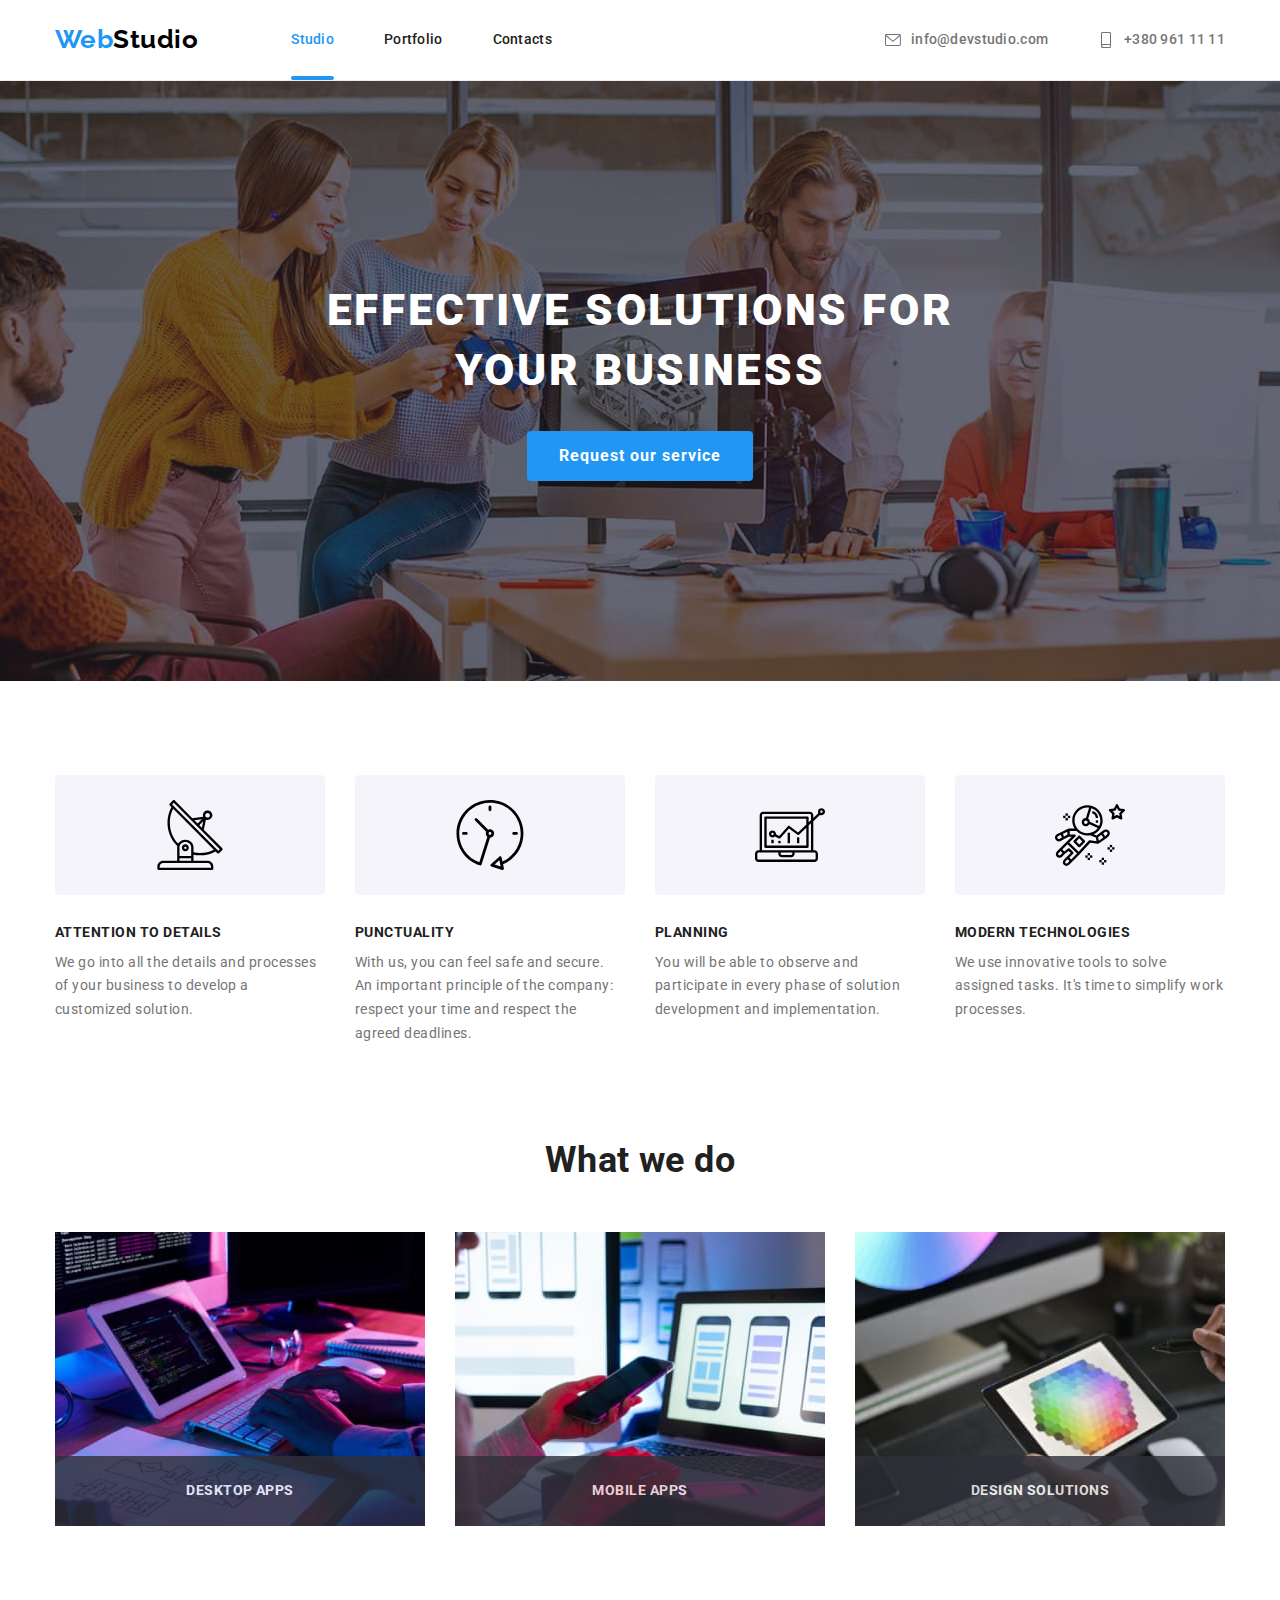
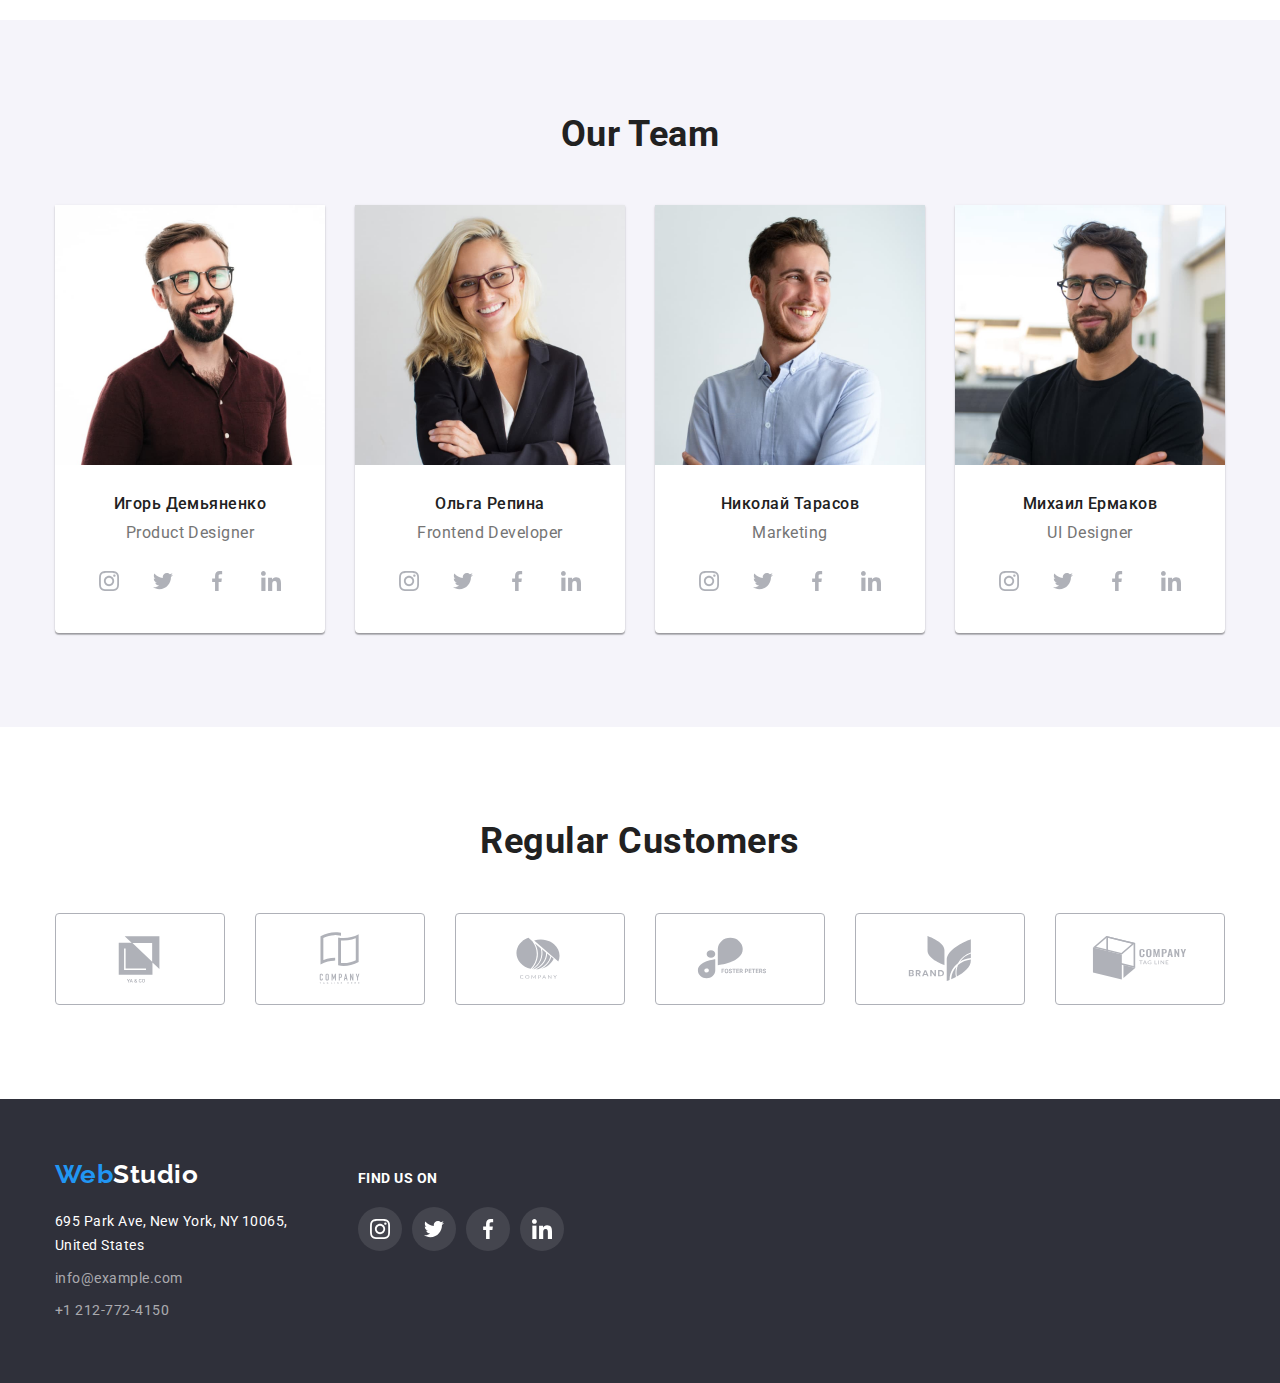
==== commit 2ec6dd56: "Edited margins and animations" ====
--- a/index.html
+++ b/index.html
@@ -170,40 +170,39 @@
               <div class="team-member-description">
                 <h3 class="team-name" lang="ru">Игорь Демьяненко</h3>
                 <p class="team-role">Product Designer</p>
-              </div>
-
-              <ul class="social">
-                <li>
-                  <a class="social-link nodecor" href="" aria-label="Instagram Icon">
-                    <span class="visually-hidden">Link to Instagram</span>
-                    <svg class="social-icon" width="20px" height="20px">
-                      <use href="./images/icons.svg#icon-instagram"></use></svg
-                  ></a>
-                </li>
-                <li>
-                  <a class="social-link nodecor" href="" aria-label="Twitter Icon">
-                    <span class="visually-hidden">Link to Twitter</span>
-                    <svg class="social-icon" width="20px" height="20px">
-                      <use href="./images/icons.svg#icon-twitter"></use>
-                    </svg>
-                  </a>
-                </li>
-                <li>
-                  <a class="social-link nodecor" href="" aria-label="Facebook Icon">
-                    <span class="visually-hidden">Link to Facebook</span>
-                    <svg class="social-icon" width="20px" height="20px">
-                      <use href="./images/icons.svg#icon-facebook"></use>
-                    </svg>
-                  </a>
-                </li>
-                <li>
-                  <a class="social-link nodecor" href="" aria-label="LinkedIn Icon">
-                    <span class="visually-hidden">Link to LinkedIn</span>
-                    <svg class="social-icon" width="20px" height="20px">
-                      <use href="./images/icons.svg#icon-linkedin"></use></svg
-                  ></a>
-                </li>
-              </ul>
+                <ul class="social">
+                  <li>
+                    <a class="social-link nodecor" href="" aria-label="Instagram Icon">
+                      <span class="visually-hidden">Link to Instagram</span>
+                      <svg class="social-icon" width="20px" height="20px">
+                        <use href="./images/icons.svg#icon-instagram"></use></svg
+                    ></a>
+                  </li>
+                  <li>
+                    <a class="social-link nodecor" href="" aria-label="Twitter Icon">
+                      <span class="visually-hidden">Link to Twitter</span>
+                      <svg class="social-icon" width="20px" height="20px">
+                        <use href="./images/icons.svg#icon-twitter"></use>
+                      </svg>
+                    </a>
+                  </li>
+                  <li>
+                    <a class="social-link nodecor" href="" aria-label="Facebook Icon">
+                      <span class="visually-hidden">Link to Facebook</span>
+                      <svg class="social-icon" width="20px" height="20px">
+                        <use href="./images/icons.svg#icon-facebook"></use>
+                      </svg>
+                    </a>
+                  </li>
+                  <li>
+                    <a class="social-link nodecor" href="" aria-label="LinkedIn Icon">
+                      <span class="visually-hidden">Link to LinkedIn</span>
+                      <svg class="social-icon" width="20px" height="20px">
+                        <use href="./images/icons.svg#icon-linkedin"></use></svg
+                    ></a>
+                  </li>
+                </ul>
+              </div>
             </li>
             <li class="team-member">
               <img
@@ -216,39 +215,39 @@
               <div class="team-member-description">
                 <h3 class="team-name" lang="ru">Ольга Репина</h3>
                 <p class="team-role">Frontend Developer</p>
-              </div>
-              <ul class="social">
-                <li>
-                  <a class="social-link nodecor" href="" aria-label="Instagram Icon">
-                    <span class="visually-hidden">Link to Instagram</span>
-                    <svg class="social-icon" width="20px" height="20px">
-                      <use href="./images/icons.svg#icon-instagram"></use></svg
-                  ></a>
-                </li>
-                <li>
-                  <a class="social-link nodecor" href="" aria-label="Twitter Icon">
-                    <span class="visually-hidden">Link to Twitter</span>
-                    <svg class="social-icon" width="20px" height="20px">
-                      <use href="./images/icons.svg#icon-twitter"></use>
-                    </svg>
-                  </a>
-                </li>
-                <li>
-                  <a class="social-link nodecor" href="" aria-label="Facebook Icon">
-                    <span class="visually-hidden">Link to Facebook</span>
-                    <svg class="social-icon" width="20px" height="20px">
-                      <use href="./images/icons.svg#icon-facebook"></use>
-                    </svg>
-                  </a>
-                </li>
-                <li>
-                  <a class="social-link nodecor" href="" aria-label="LinkedIn Icon">
-                    <span class="visually-hidden">Link to LinkedIn</span>
-                    <svg class="social-icon" width="20px" height="20px">
-                      <use href="./images/icons.svg#icon-linkedin"></use></svg
-                  ></a>
-                </li>
-              </ul>
+                <ul class="social">
+                  <li>
+                    <a class="social-link nodecor" href="" aria-label="Instagram Icon">
+                      <span class="visually-hidden">Link to Instagram</span>
+                      <svg class="social-icon" width="20px" height="20px">
+                        <use href="./images/icons.svg#icon-instagram"></use></svg
+                    ></a>
+                  </li>
+                  <li>
+                    <a class="social-link nodecor" href="" aria-label="Twitter Icon">
+                      <span class="visually-hidden">Link to Twitter</span>
+                      <svg class="social-icon" width="20px" height="20px">
+                        <use href="./images/icons.svg#icon-twitter"></use>
+                      </svg>
+                    </a>
+                  </li>
+                  <li>
+                    <a class="social-link nodecor" href="" aria-label="Facebook Icon">
+                      <span class="visually-hidden">Link to Facebook</span>
+                      <svg class="social-icon" width="20px" height="20px">
+                        <use href="./images/icons.svg#icon-facebook"></use>
+                      </svg>
+                    </a>
+                  </li>
+                  <li>
+                    <a class="social-link nodecor" href="" aria-label="LinkedIn Icon">
+                      <span class="visually-hidden">Link to LinkedIn</span>
+                      <svg class="social-icon" width="20px" height="20px">
+                        <use href="./images/icons.svg#icon-linkedin"></use></svg
+                    ></a>
+                  </li>
+                </ul>
+              </div>
             </li>
             <li class="team-member">
               <img
@@ -261,39 +260,39 @@
               <div class="team-member-description">
                 <h3 class="team-name" lang="ru">Николай Тарасов</h3>
                 <p class="team-role">Marketing</p>
-              </div>
-              <ul class="social">
-                <li>
-                  <a class="social-link nodecor" href="" aria-label="Instagram Icon">
-                    <span class="visually-hidden">Link to Instagram</span>
-                    <svg class="social-icon" width="20px" height="20px">
-                      <use href="./images/icons.svg#icon-instagram"></use></svg
-                  ></a>
-                </li>
-                <li>
-                  <a class="social-link nodecor" href="" aria-label="Twitter Icon">
-                    <span class="visually-hidden">Link to Twitter</span>
-                    <svg class="social-icon" width="20px" height="20px">
-                      <use href="./images/icons.svg#icon-twitter"></use>
-                    </svg>
-                  </a>
-                </li>
-                <li>
-                  <a class="social-link nodecor" href="" aria-label="Facebook Icon">
-                    <span class="visually-hidden">Link to Facebook</span>
-                    <svg class="social-icon" width="20px" height="20px">
-                      <use href="./images/icons.svg#icon-facebook"></use>
-                    </svg>
-                  </a>
-                </li>
-                <li>
-                  <a class="social-link nodecor" href="" aria-label="LinkedIn Icon">
-                    <span class="visually-hidden">Link to LinkedIn</span>
-                    <svg class="social-icon" width="20px" height="20px">
-                      <use href="./images/icons.svg#icon-linkedin"></use></svg
-                  ></a>
-                </li>
-              </ul>
+                <ul class="social">
+                  <li>
+                    <a class="social-link nodecor" href="" aria-label="Instagram Icon">
+                      <span class="visually-hidden">Link to Instagram</span>
+                      <svg class="social-icon" width="20px" height="20px">
+                        <use href="./images/icons.svg#icon-instagram"></use></svg
+                    ></a>
+                  </li>
+                  <li>
+                    <a class="social-link nodecor" href="" aria-label="Twitter Icon">
+                      <span class="visually-hidden">Link to Twitter</span>
+                      <svg class="social-icon" width="20px" height="20px">
+                        <use href="./images/icons.svg#icon-twitter"></use>
+                      </svg>
+                    </a>
+                  </li>
+                  <li>
+                    <a class="social-link nodecor" href="" aria-label="Facebook Icon">
+                      <span class="visually-hidden">Link to Facebook</span>
+                      <svg class="social-icon" width="20px" height="20px">
+                        <use href="./images/icons.svg#icon-facebook"></use>
+                      </svg>
+                    </a>
+                  </li>
+                  <li>
+                    <a class="social-link nodecor" href="" aria-label="LinkedIn Icon">
+                      <span class="visually-hidden">Link to LinkedIn</span>
+                      <svg class="social-icon" width="20px" height="20px">
+                        <use href="./images/icons.svg#icon-linkedin"></use></svg
+                    ></a>
+                  </li>
+                </ul>
+              </div>
             </li>
             <li class="team-member">
               <img
@@ -306,39 +305,39 @@
               <div class="team-member-description">
                 <h3 class="team-name" lang="ru">Михаил Ермаков</h3>
                 <p class="team-role">UI Designer</p>
-              </div>
-              <ul class="social">
-                <li>
-                  <a class="social-link nodecor" href="" aria-label="Instagram Icon">
-                    <span class="visually-hidden">Link to Instagram</span>
-                    <svg class="social-icon" width="20px" height="20px">
-                      <use href="./images/icons.svg#icon-instagram"></use></svg
-                  ></a>
-                </li>
-                <li>
-                  <a class="social-link nodecor" href="" aria-label="Twitter Icon">
-                    <span class="visually-hidden">Link to Twitter</span>
-                    <svg class="social-icon" width="20px" height="20px">
-                      <use href="./images/icons.svg#icon-twitter"></use>
-                    </svg>
-                  </a>
-                </li>
-                <li>
-                  <a class="social-link nodecor" href="" aria-label="Facebook Icon">
-                    <span class="visually-hidden">Link to Facebook</span>
-                    <svg class="social-icon" width="20px" height="20px">
-                      <use href="./images/icons.svg#icon-facebook"></use>
-                    </svg>
-                  </a>
-                </li>
-                <li>
-                  <a class="social-link nodecor" href="" aria-label="LinkedIn Icon">
-                    <span class="visually-hidden">Link to LinkedIn</span>
-                    <svg class="social-icon" width="20px" height="20px">
-                      <use href="./images/icons.svg#icon-linkedin"></use></svg
-                  ></a>
-                </li>
-              </ul>
+                <ul class="social">
+                  <li>
+                    <a class="social-link nodecor" href="" aria-label="Instagram Icon">
+                      <span class="visually-hidden">Link to Instagram</span>
+                      <svg class="social-icon" width="20px" height="20px">
+                        <use href="./images/icons.svg#icon-instagram"></use></svg
+                    ></a>
+                  </li>
+                  <li>
+                    <a class="social-link nodecor" href="" aria-label="Twitter Icon">
+                      <span class="visually-hidden">Link to Twitter</span>
+                      <svg class="social-icon" width="20px" height="20px">
+                        <use href="./images/icons.svg#icon-twitter"></use>
+                      </svg>
+                    </a>
+                  </li>
+                  <li>
+                    <a class="social-link nodecor" href="" aria-label="Facebook Icon">
+                      <span class="visually-hidden">Link to Facebook</span>
+                      <svg class="social-icon" width="20px" height="20px">
+                        <use href="./images/icons.svg#icon-facebook"></use>
+                      </svg>
+                    </a>
+                  </li>
+                  <li>
+                    <a class="social-link nodecor" href="" aria-label="LinkedIn Icon">
+                      <span class="visually-hidden">Link to LinkedIn</span>
+                      <svg class="social-icon" width="20px" height="20px">
+                        <use href="./images/icons.svg#icon-linkedin"></use></svg
+                    ></a>
+                  </li>
+                </ul>
+              </div>
             </li>
           </ul>
         </div>
@@ -402,7 +401,7 @@
             >Web<span class="logo-spn">Studio</span></a
           >
           <address>
-            <ul class="nolist">
+            <ul class="nolist address">
               <li>
                 <a
                   class="footer-location nodecor"
@@ -467,7 +466,7 @@
       <div class="modal">
         <button class="button-modal-close" data-modal-close>
           <svg width="18px" height="18px">
-            <use href="./images/icons.svg#icon-vector"></use>
+            <use href="./images/icons.svg#icon-close"></use>
           </svg>
         </button>
       </div>
--- a/css/styles.css
+++ b/css/styles.css
@@ -73,18 +73,6 @@
   margin: 0;
 }
 
-.nolist li:last-child {
-  margin-bottom: 0px;
-}
-
-.site-nav-contacts .item {
-  margin-bottom: 0px;
-}
-
-.nolist a {
-  margin: 0;
-}
-
 .nodecor {
   text-decoration: none;
 }
@@ -201,10 +189,7 @@
   margin-right: 50px;
 }
 
-.site-nav a,
-.site-nav a,
-.header-contacts,
-.header-contacts {
+.site-nav a {
   transition: color 250ms cubic-bezier(0.4, 0, 0.2, 1);
 }
 
@@ -213,18 +198,11 @@
 .header-contacts:hover,
 .header-contacts:focus {
   color: var(--brand-color);
-  /* transition: color 250ms cubic-bezier(0.4, 0, 0.2, 1); */
-}
-
-.header-icon {
-  transition: color 250ms cubic-bezier(0.4, 0, 0.2, 1);
 }
 
 .header-icon:hover,
 .header-icon:focus {
   color: var(--brand-color);
-
-  /* transition: color 2500ms cubic-bezier(0.4, 0, 0.2, 1); */
 }
 
 .link {
@@ -273,6 +251,8 @@
   align-items: center;
   padding-top: 32px;
   padding-bottom: 32px;
+
+  transition: color 250ms cubic-bezier(0.4, 0, 0.2, 1);
 
   font-weight: 500;
   font-size: 14px;
@@ -412,14 +392,16 @@
 }
 
 .wedo-label {
+  display: flex;
+  align-items: center;
+  justify-content: center;
+  height: 70px;
+  width: 100%;
+
   position: absolute;
   left: 0;
   bottom: 0;
-  width: 100%;
-
-  padding: 27px;
-  margin: 0;
-  min-height: 70px;
+
   background-color: var(--bg-color-dark);
   opacity: 0.8;
 
@@ -430,8 +412,6 @@
   text-transform: uppercase;
 
   color: var(--accent-color);
-
-  /* display: none; */
 }
 
 /* Team section */
@@ -459,7 +439,7 @@
 .team-member-description {
   margin: 0;
   padding-top: 30px;
-  padding-bottom: 16px;
+  padding-bottom: 30px;
   text-align: center;
 }
 
@@ -484,6 +464,8 @@
 }
 
 .team-role {
+  margin-bottom: 16px;
+
   font-weight: 400;
   font-size: 16px;
   line-height: 1.18;
@@ -497,7 +479,6 @@
 
   padding: 0;
   list-style: none;
-  margin-bottom: 32px;
 }
 
 .social-link {
@@ -519,10 +500,8 @@
   fill: currentColor;
 }
 
-.social-link-footer,
 .social-link-footer {
-  transition: background-color 250ms cubic-bezier(0.4, 0, 0.2, 1),
-    color 250ms cubic-bezier(0.4, 0, 0.2, 1);
+  transition: background-color 250ms cubic-bezier(0.4, 0, 0.2, 1);
 }
 
 .social-link:hover,
@@ -530,7 +509,6 @@
 .social-link-footer:hover,
 .social-link-footer:focus {
   background-color: var(--brand-color);
-  color: var(--accent-color);
 }
 
 /* Regular Customers section */
@@ -661,7 +639,7 @@
   background-color: var(--brand-color);
   opacity: 0.9;
 
-  transform: translateY(100%);
+  transform: translateY(101%);
   transition: transform 250ms cubic-bezier(0.4, 0, 0.2, 1);
 }
 
@@ -776,8 +754,6 @@
 
 .footer-location {
   display: inline-block;
-  margin-top: 10px;
-  margin-bottom: 9px;
   width: 233px;
 
   transition: color 250ms cubic-bezier(0.4, 0, 0.2, 1);
@@ -788,9 +764,9 @@
 
   color: var(--accent-color);
 }
+
 .footer-contacts {
   display: inline-block;
-  margin-bottom: 9px;
   transition: color 250ms cubic-bezier(0.4, 0, 0.2, 1);
 
   font-size: 14px;
@@ -800,7 +776,15 @@
   color: var(--footer-contacts-color);
 }
 
-.footer-location:hover,
+.address li {
+  margin-bottom: 9px;
+}
+
+.address li:last-child {
+  margin-bottom: 0px;
+}
+
+*/ .footer-location:hover,
 .footer-location:focus,
 .footer-contacts:hover,
 .footer-contacts:focus {
